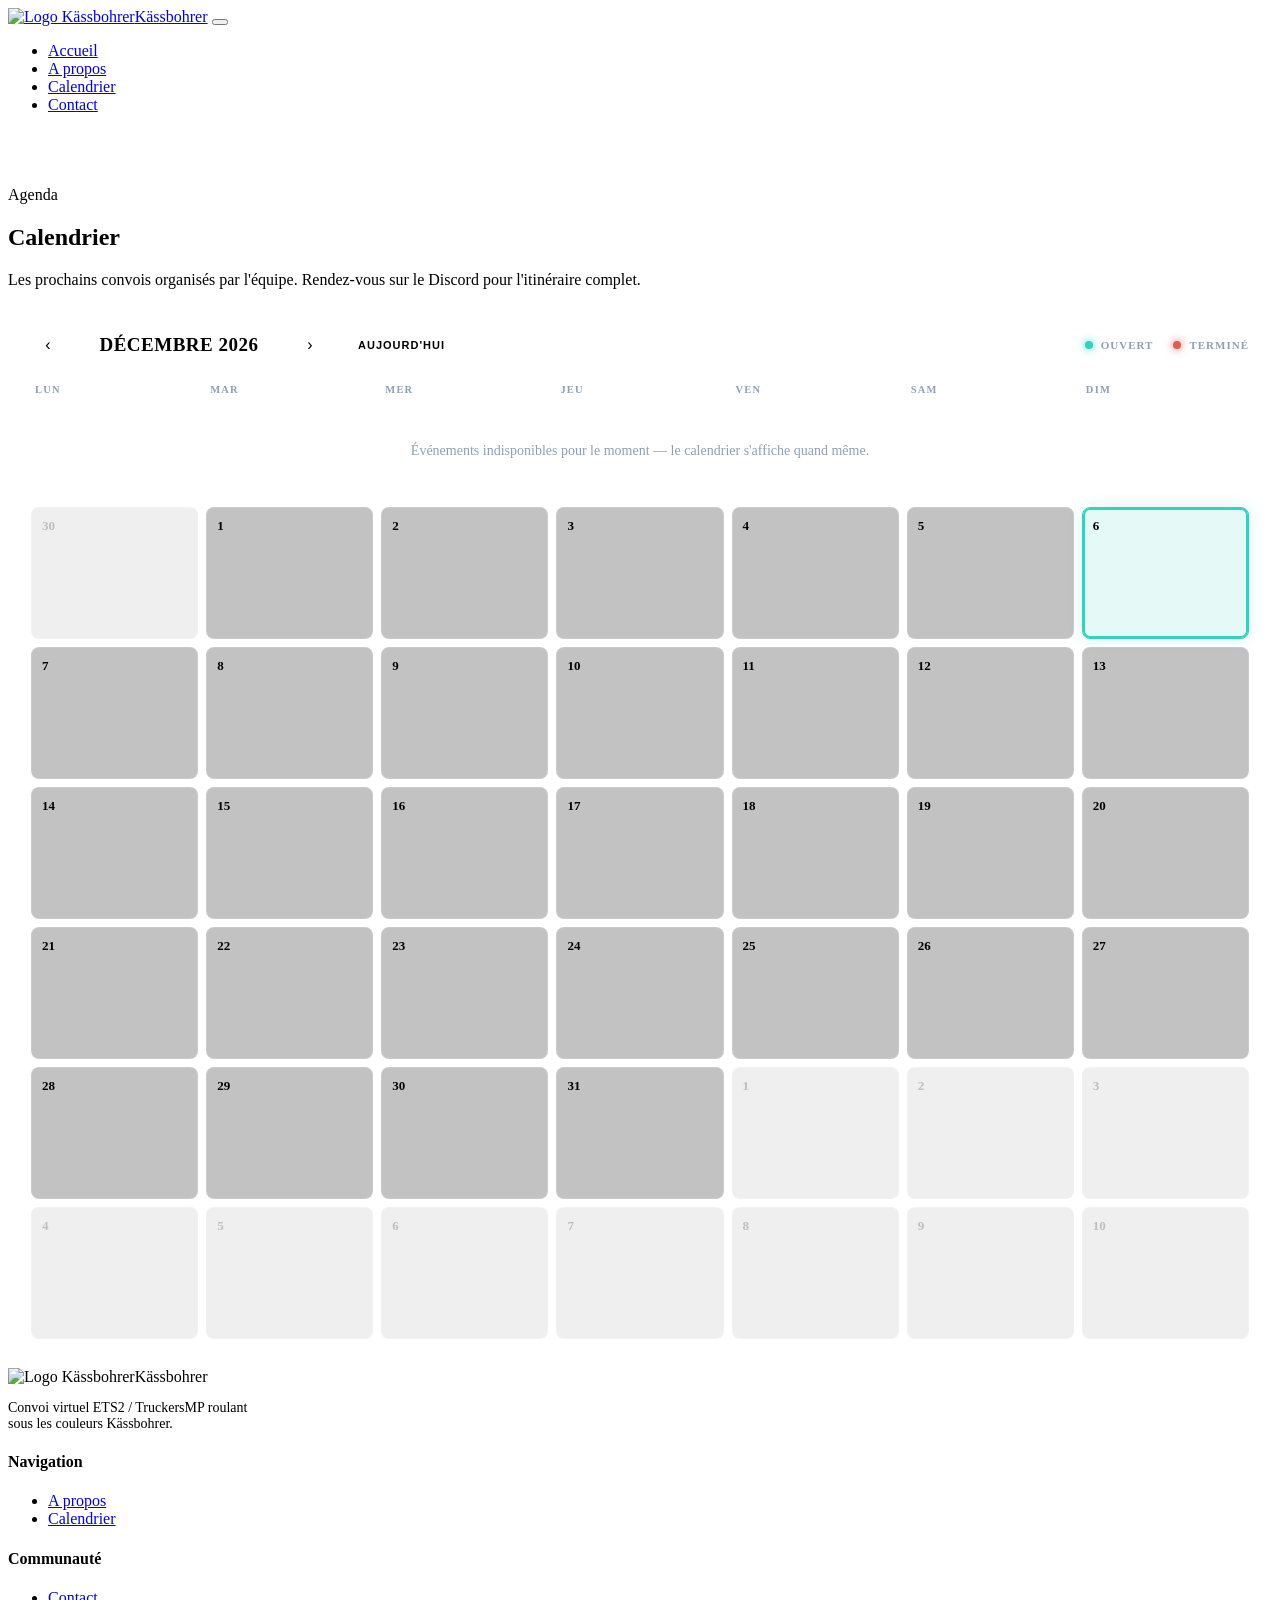
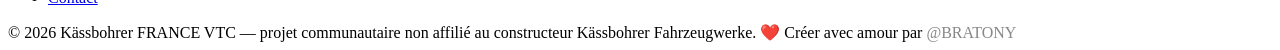
==== calendrier.html @ d0de385a "Add files via upload" ====
<!DOCTYPE html>
<html lang="fr">
<head>
<meta charset="UTF-8">
<meta name="viewport" content="width=device-width, initial-scale=1.0">
<title>Calendrier Kässbohrer VTC</title>
<link rel="icon" type="image/png" href="assets/logo.png">
<link rel="stylesheet" href="assets/style.css">
<style>
  .cal-wrap { background:rgba(255,255,255,.02); border:1px solid rgba(255,255,255,.08); border-radius:12px; padding:22px 22px 28px; }
  .cal-toolbar { display:flex; align-items:center; justify-content:space-between; flex-wrap:wrap; gap:16px; margin-bottom:22px; }
  .cal-legend { display:flex; gap:20px; flex-wrap:wrap; }
  .cal-legend-item { display:inline-flex; align-items:center; gap:8px; font-size:11px; letter-spacing:1px; text-transform:uppercase; color:var(--muted,#8ea0b7); font-weight:600; }
  .cal-legend-dot { width:8px; height:8px; border-radius:50%; flex-shrink:0; }
  .cal-legend-dot.open { background:#2dd4bf; box-shadow:0 0 8px #2dd4bf; }
  .cal-legend-dot.closed { background:#e05c4d; box-shadow:0 0 8px #e05c4d; }
  .cal-nav { display:flex; align-items:center; gap:14px; }
  .cal-nav-btn { width:34px; height:34px; border-radius:50%; border:1px solid rgba(255,255,255,.12); background:rgba(255,255,255,.03); color:inherit; display:flex; align-items:center; justify-content:center; cursor:pointer; font-size:16px; transition:background .2s ease, border-color .2s ease; }
  .cal-nav-btn:hover { background:rgba(255,255,255,.08); }
  .cal-title { font-size:19px; font-weight:700; letter-spacing:.5px; text-transform:uppercase; min-width:200px; text-align:center; }
  .cal-today-btn { font-size:11px; letter-spacing:1px; text-transform:uppercase; font-weight:700; background:rgba(255,255,255,.05); border:1px solid rgba(255,255,255,.14); border-radius:20px; padding:8px 16px; cursor:pointer; color:inherit; transition:background .2s ease; }
  .cal-today-btn:hover { background:rgba(255,255,255,.1); }
  .cal-daynames { display:grid; grid-template-columns:repeat(7,1fr); gap:8px; margin-bottom:8px; }
  .cal-dayname { font-size:10.5px; letter-spacing:1.2px; text-transform:uppercase; color:var(--muted,#8ea0b7); padding-left:4px; font-weight:700; }
  .cal-grid { display:grid; grid-template-columns:repeat(7,1fr); gap:8px; }
  
  .cal-cell { min-height:110px; border-radius:8px; padding:10px; background:rgba(63, 63, 63, 0.315); border:1px solid rgba(255,255,255,.12); display:flex; flex-direction:column; gap:6px; transition: all .2s ease; cursor: pointer; }
  .cal-cell:hover { background: rgba(155, 82, 82, 0.808); border-color: #d42d2d; box-shadow: 0 0 12px rgba(212, 45, 45, 0.3); transform: scale(1.02); }
  .cal-cell.other-month { opacity:.25; }
  .cal-cell.today { border-color:#2dd4bf; background: rgba(45,212,191,.12); box-shadow: 0 0 0 2px #2dd4bf inset, 0 0 15px rgba(45,212,191,.2); font-weight: 700; }
  .cal-cell.has-open { background:rgba(45,212,191,.08); border-color:rgba(45,212,191,.4); }
  .cal-cell.has-closed { background:rgba(224,92,77,.06); border-color:rgba(224,92,77,.3); }
  .cal-daynum { font-size:13px; font-weight:700; }
  .cal-events { display:flex; flex-direction:column; gap:5px; }
  .cal-event-pill { display:block; font-size:10.5px; line-height:1.3; padding:5px 8px; border-radius:5px; background:rgba(255,255,255,.06); font-weight:600; color:inherit; overflow:hidden; text-overflow:ellipsis; white-space:nowrap; border-left:3px solid var(--muted,#8ea0b7); }
  a.cal-event-pill:hover { transform:translateX(2px); }
  .cal-event-pill.open { border-left-color:#2dd4bf; background:rgba(45,212,191,.15); }
  .cal-event-pill.closed { border-left-color:#e05c4d; opacity:.7; }
  .cal-loading, .cal-error { text-align:center; padding:40px 20px; color:var(--muted,#8ea0b7); font-size:14px; }
  @media (max-width:760px) { .cal-wrap { padding:16px 12px 20px; } .cal-cell { min-height:74px; padding:6px; } .cal-dayname { font-size:9px; } .cal-event-pill { font-size:9px; padding:4px 6px; } .cal-title { font-size:16px; min-width:0; } }
</style>
</head>
<body>
  <header>
    <div class="wrap nav-row">
      <a class="brand" href="index.html"><img src="assets/logo.png" alt="Logo Kässbohrer" class="brand-logo">Kässbohrer</a>
      <button class="burger" aria-label="Menu">
        <span></span><span></span><span></span>
      </button>
      <nav>
        <ul>
        <li><a href="index.html">Accueil</a></li>
        <li><a href="apropos.html">A propos</a></li>
        <li><a href="calendrier.html" class="active">Calendrier</a></li>
        <li><a href="contact.html">Contact</a></li>
        </ul>
      </nav>
    </div>
  </header>
  <div class="hazard"></div>

  <section style="padding-top:56px;">
    <div class="wrap">
      <div class="section-head">
        <div class="eyebrow">Agenda</div>
        <h2>Calendrier</h2>
        <p class="lead">Les prochains convois organisés par l'équipe. Rendez-vous sur le Discord pour l'itinéraire complet.</p>
      </div>

      <div class="cal-wrap">
        <div class="cal-toolbar">
          <div class="cal-nav">
            <button class="cal-nav-btn" id="cal-prev" aria-label="Mois précédent">‹</button>
            <span class="cal-title" id="cal-title">—</span>
            <button class="cal-nav-btn" id="cal-next" aria-label="Mois suivant">›</button>
            <button class="cal-today-btn" id="cal-today">Aujourd'hui</button>
          </div>
          <div class="cal-legend">
            <span class="cal-legend-item"><span class="cal-legend-dot open"></span>Ouvert</span>
            <span class="cal-legend-item"><span class="cal-legend-dot closed"></span>Terminé</span>
          </div>
        </div>

        <div class="cal-daynames">
          <span class="cal-dayname">Lun</span>
          <span class="cal-dayname">Mar</span>
          <span class="cal-dayname">Mer</span>
          <span class="cal-dayname">Jeu</span>
          <span class="cal-dayname">Ven</span>
          <span class="cal-dayname">Sam</span>
          <span class="cal-dayname">Dim</span>
        </div>

        <div class="cal-grid" id="cal-grid">
          <div class="cal-loading">Chargement du calendrier…</div>
        </div>
      </div>
    </div>
  </section>

  <footer>
    <div class="wrap">
      <div>
        <div class="brand" style="margin-bottom:12px;"><img src="assets/logo.png" alt="Logo Kässbohrer" class="brand-logo" style="height:24px;">Kässbohrer</div>
        <p style="max-width:260px;font-size:14px;">Convoi virtuel ETS2 / TruckersMP roulant sous les couleurs Kässbohrer.</p>
      </div>
      <div class="cols">
        <div>
          <h4>Navigation</h4>
          <ul>
            <li><a href="apropos.html">A propos</a></li>
            <li><a href="calendrier.html">Calendrier</a></li>
          </ul>
        </div>
        <div>
          <h4>Communauté</h4>
          <ul>
            <li><a href="contact.html">Contact</a></li>
          </ul>
        </div>
      </div>
    </div>
    <div class="copy">© 2026 Kässbohrer FRANCE VTC — projet communautaire non affilié au constructeur Kässbohrer Fahrzeugwerke. ❤️ Créer avec amour par <a href="https://discord.com/users/1252736157285093397" target="_blank" style="color:#888;text-decoration:none;transition:color 0.2s;" onmouseover="this.style.color='#e2b435'" onmouseout="this.style.color='#888'">@BRATONY</a></div>
  </footer>
  <script src="assets/nav.js"></script>

  <script>
  (function(){
    const EVENTS_API_URL = "https://caviar-gatherer-matriarch.ngrok-free.dev/api/events";
    const grid = document.getElementById('cal-grid');
    const titleEl = document.getElementById('cal-title');
    const btnPrev = document.getElementById('cal-prev');
    const btnNext = document.getElementById('cal-next');
    const btnToday = document.getElementById('cal-today');
    if(!grid) return;
    const MOIS = ['Janvier','Février','Mars','Avril','Mai','Juin','Juillet','Août','Septembre','Octobre','Novembre','Décembre'];
    const aujourdhui = new Date();
    aujourdhui.setHours(0,0,0,0);
    let vueAnnee = aujourdhui.getFullYear();
    let vueMois = aujourdhui.getMonth();
    let eventsParJour = {};
    let evenementsCharges = false;

    function escapeHtml(str){ return String(str).replace(/[&<>"']/g, c => ({'&':'&amp;', '<':'&lt;', '>':'&gt;', '"':'&quot;', "'":'&#39;'}[c])); }
    function cleJour(d){ return d.getFullYear() + '-' + d.getMonth() + '-' + d.getDate(); }

    function indexerEvenements(events){
      eventsParJour = {};
      events.forEach(function(ev){
        const d = new Date(ev.date);
        if(isNaN(d)) return;
        const cle = cleJour(d);
        if(!eventsParJour[cle]) eventsParJour[cle] = [];
        eventsParJour[cle].push(ev);
      });
    }

    async function chargerEvenements(){
      try{
        const url = EVENTS_API_URL + (EVENTS_API_URL.includes('?') ? '&' : '?') + 'ngrok-skip-browser-warning=true';
        const res = await fetch(url, { cache: 'no-store', headers: { 'ngrok-skip-browser-warning': 'true' } });
        if(!res.ok) throw new Error('HTTP ' + res.status);
        const events = await res.json();
        indexerEvenements(Array.isArray(events) ? events : []);
        evenementsCharges = true;
      }catch(err){
        console.warn('[calendrier] Échec chargement /api/events', err);
        evenementsCharges = false;
      }
      rendreCalendrier();
    }

    function rendreCalendrier(){
      titleEl.textContent = MOIS[vueMois] + ' ' + vueAnnee;
      const premierDuMois = new Date(vueAnnee, vueMois, 1);
      const decalage = (premierDuMois.getDay() + 6) % 7;
      const debutGrille = new Date(vueAnnee, vueMois, 1 - decalage);
      let html = '';
      for(let i = 0; i < 42; i++){
        const jourDate = new Date(debutGrille.getFullYear(), debutGrille.getMonth(), debutGrille.getDate() + i);
        const estMoisCourant = jourDate.getMonth() === vueMois;
        const estAujourdhui = jourDate.getTime() === aujourdhui.getTime();
        const evenementsJour = eventsParJour[cleJour(jourDate)] || [];
        let classesCell = 'cal-cell';
        if(!estMoisCourant) classesCell += ' other-month';
        if(estAujourdhui) classesCell += ' today';
        if(evenementsJour.some(ev => new Date(ev.date) >= aujourdhui)) classesCell += ' has-open';
        else if(evenementsJour.length) classesCell += ' has-closed';
        let pillsHtml = '';
        if(evenementsJour.length){
          pillsHtml = '<div class="cal-events">' + evenementsJour.map(function(ev){
            const ouvert = new Date(ev.date) >= aujourdhui;
            const classe = 'cal-event-pill ' + (ouvert ? 'open' : 'closed');
            const titre = escapeHtml(ev.titre || 'Événement');
            if(ev.lien) return '<a class="' + classe + '" href="' + escapeHtml(ev.lien) + '" target="_blank" rel="noopener" title="' + titre + '">' + titre + '</a>';
            return '<span class="' + classe + '" title="' + titre + '">' + titre + '</span>';
          }).join('') + '</div>';
        }
        html += '<div class="' + classesCell + '">' + '<span class="cal-daynum">' + jourDate.getDate() + '</span>' + pillsHtml + '</div>';
      }
      if(!evenementsCharges) grid.innerHTML = '<div class="cal-error" style="grid-column:1/-1;">Événements indisponibles pour le moment — le calendrier s\'affiche quand même.</div>' + html;
      else grid.innerHTML = html;
    }

    btnPrev.addEventListener('click', function(){ vueMois--; if(vueMois < 0){ vueMois = 11; vueAnnee--; } rendreCalendrier(); });
    btnNext.addEventListener('click', function(){ vueMois++; if(vueMois > 11){ vueMois = 0; vueAnnee++; } rendreCalendrier(); });
    btnToday.addEventListener('click', function(){ vueAnnee = aujourdhui.getFullYear(); vueMois = aujourdhui.getMonth(); rendreCalendrier(); });
    chargerEvenements();
  })();
  </script>
</body>
</html>
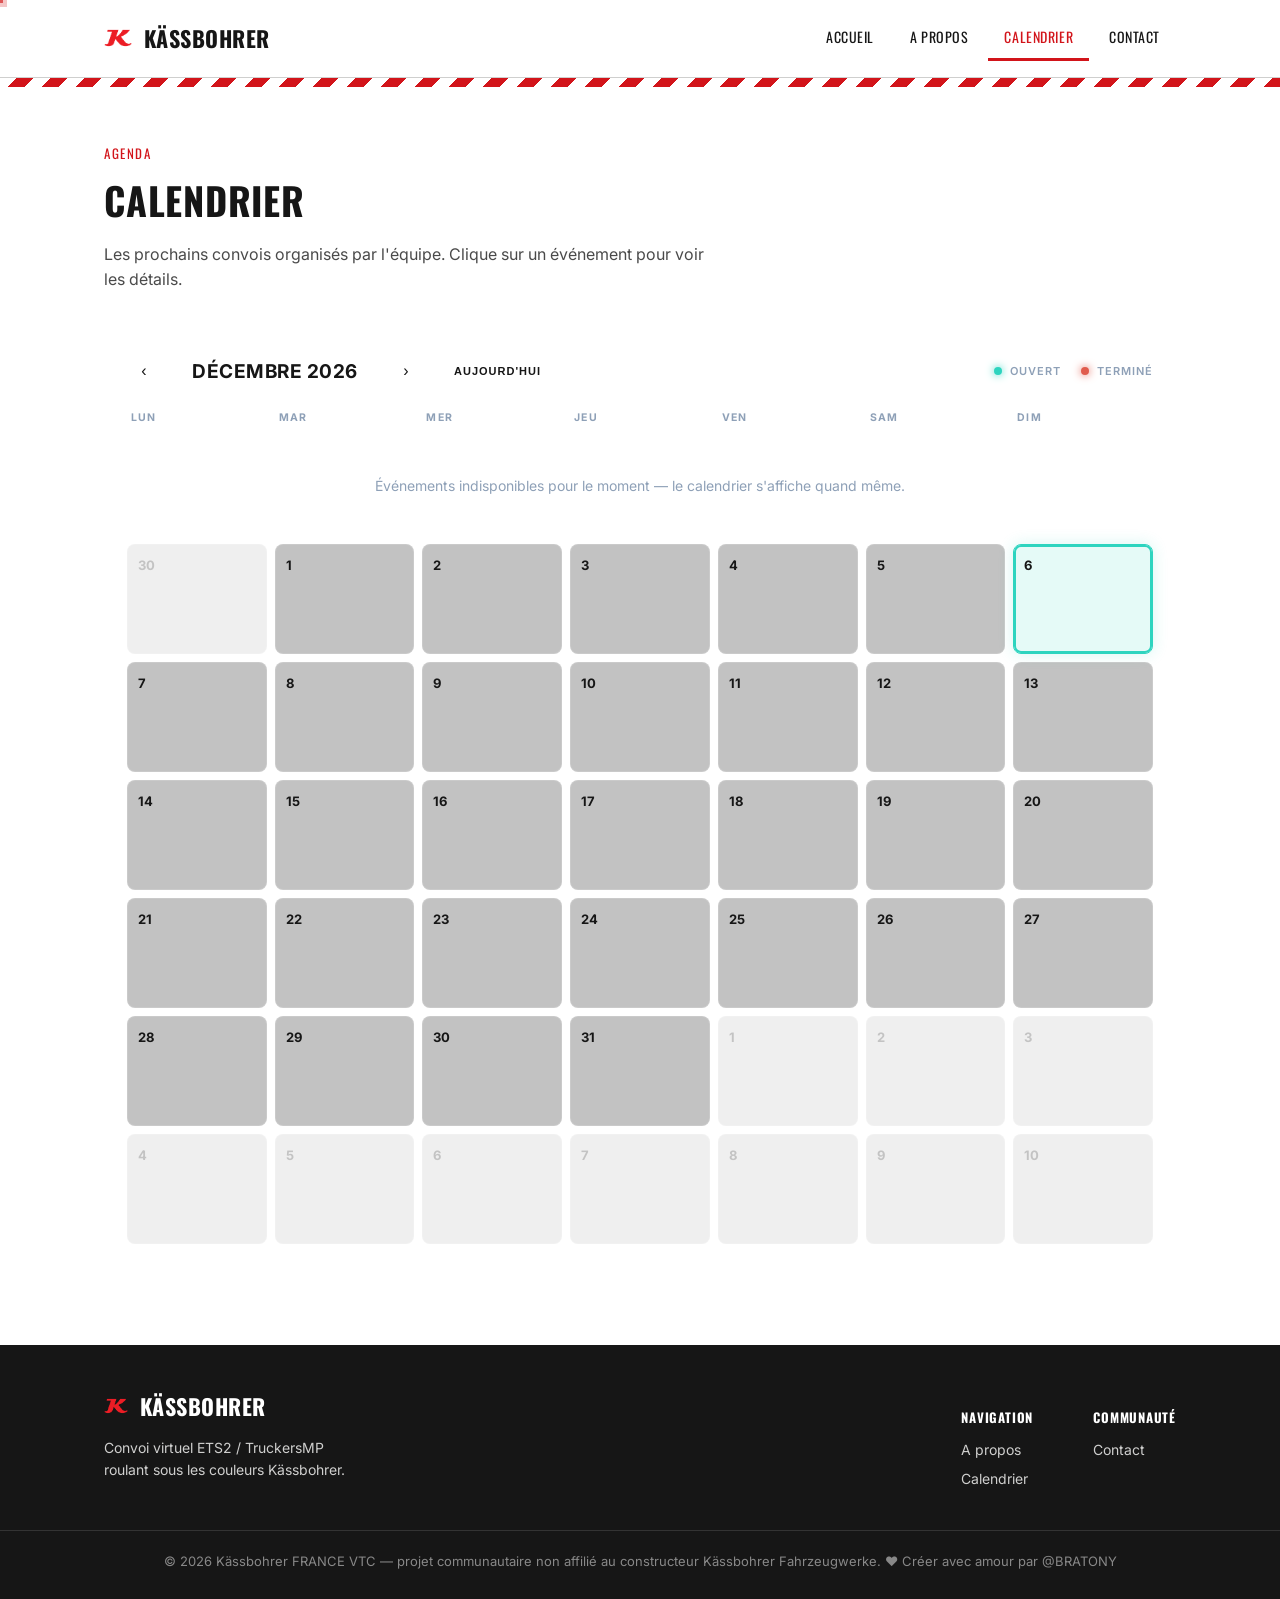
==== commit f15876fa: "Modify event description and enhance modal styles Updated event description and improved modal style" ====
--- a/calendrier.html
+++ b/calendrier.html
@@ -23,8 +23,8 @@
   .cal-daynames { display:grid; grid-template-columns:repeat(7,1fr); gap:8px; margin-bottom:8px; }
   .cal-dayname { font-size:10.5px; letter-spacing:1.2px; text-transform:uppercase; color:var(--muted,#8ea0b7); padding-left:4px; font-weight:700; }
   .cal-grid { display:grid; grid-template-columns:repeat(7,1fr); gap:8px; }
-  
-  .cal-cell { min-height:110px; border-radius:8px; padding:10px; background:rgba(63, 63, 63, 0.315); border:1px solid rgba(255,255,255,.12); display:flex; flex-direction:column; gap:6px; transition: all .2s ease; cursor: pointer; }
+
+  .cal-cell { min-height:110px; border-radius:8px; padding:10px; background:rgba(63, 63, 63, 0.315); border:1px solid rgba(255,255,255,.12); display:flex; flex-direction:column; gap:6px; transition: all .2s ease; }
   .cal-cell:hover { background: rgba(155, 82, 82, 0.808); border-color: #d42d2d; box-shadow: 0 0 12px rgba(212, 45, 45, 0.3); transform: scale(1.02); }
   .cal-cell.other-month { opacity:.25; }
   .cal-cell.today { border-color:#2dd4bf; background: rgba(45,212,191,.12); box-shadow: 0 0 0 2px #2dd4bf inset, 0 0 15px rgba(45,212,191,.2); font-weight: 700; }
@@ -32,12 +32,31 @@
   .cal-cell.has-closed { background:rgba(224,92,77,.06); border-color:rgba(224,92,77,.3); }
   .cal-daynum { font-size:13px; font-weight:700; }
   .cal-events { display:flex; flex-direction:column; gap:5px; }
-  .cal-event-pill { display:block; font-size:10.5px; line-height:1.3; padding:5px 8px; border-radius:5px; background:rgba(255,255,255,.06); font-weight:600; color:inherit; overflow:hidden; text-overflow:ellipsis; white-space:nowrap; border-left:3px solid var(--muted,#8ea0b7); }
-  a.cal-event-pill:hover { transform:translateX(2px); }
+  .cal-event-pill { display:block; cursor:pointer; font-size:10.5px; line-height:1.3; padding:5px 8px; border-radius:5px; background:rgba(255,255,255,.06); font-weight:600; color:inherit; overflow:hidden; text-overflow:ellipsis; white-space:nowrap; border-left:3px solid var(--muted,#8ea0b7); transition:transform .15s ease; }
+  .cal-event-pill:hover { transform:translateX(2px); background:rgba(255,255,255,.12); }
   .cal-event-pill.open { border-left-color:#2dd4bf; background:rgba(45,212,191,.15); }
   .cal-event-pill.closed { border-left-color:#e05c4d; opacity:.7; }
   .cal-loading, .cal-error { text-align:center; padding:40px 20px; color:var(--muted,#8ea0b7); font-size:14px; }
   @media (max-width:760px) { .cal-wrap { padding:16px 12px 20px; } .cal-cell { min-height:74px; padding:6px; } .cal-dayname { font-size:9px; } .cal-event-pill { font-size:9px; padding:4px 6px; } .cal-title { font-size:16px; min-width:0; } }
+
+  /* Modal détails */
+  .modal-overlay { position:fixed; inset:0; background:rgba(5,6,8,.88); backdrop-filter:blur(14px); -webkit-backdrop-filter:blur(14px); z-index:1000; display:flex; align-items:center; justify-content:center; padding:20px; }
+  .modal-content { background:#0f1115; border:1px solid rgba(255,255,255,.1); border-radius:14px; max-width:520px; width:100%; padding:28px; box-shadow:0 24px 60px rgba(0,0,0,.6); max-height:90vh; overflow-y:auto; }
+  .modal-close { float:right; background:none; border:none; color:#8ea0b7; font-size:22px; cursor:pointer; padding:4px 8px; border-radius:6px; }
+  .modal-close:hover { background:rgba(255,255,255,.06); }
+  .modal-image { width:100%; border-radius:10px; margin-bottom:16px; max-height:200px; object-fit:cover; }
+  .modal-title { font-weight:800; font-size:22px; color:#fff; margin:0 0 10px; clear:both; }
+  .modal-tags { display:flex; gap:8px; flex-wrap:wrap; margin-bottom:14px; }
+  .modal-tag, .modal-tag-date { padding:4px 12px; border-radius:20px; font-size:12px; font-weight:600; }
+  .modal-tag { background:rgba(226,180,53,.15); color:#e2b435; }
+  .modal-tag-date { background:rgba(255,255,255,.06); color:#c9d3e0; }
+  .modal-lieu { color:#8ea0b7; margin:0 0 12px; font-size:14px; }
+  .modal-description { color:#c9d3e0; font-size:14px; line-height:1.6; background:rgba(255,255,255,.03); padding:12px 16px; border-radius:10px; border-left:3px solid #e2b435; margin-bottom:14px; white-space:pre-wrap; }
+  .modal-description.regle { border-left-color:#e05c4d; }
+  .modal-buttons { display:flex; flex-wrap:wrap; gap:10px; margin-top:8px; }
+  .modal-btn { display:inline-block; padding:10px 22px; border-radius:999px; font-weight:700; font-size:14px; background:#e2b435; color:#111; text-decoration:none; transition:opacity .2s ease; }
+  .modal-btn:hover { opacity:.85; }
+  .modal-btn-discord { background:#5865F2; color:#fff; }
 </style>
 </head>
 <body>
@@ -64,7 +83,7 @@
       <div class="section-head">
         <div class="eyebrow">Agenda</div>
         <h2>Calendrier</h2>
-        <p class="lead">Les prochains convois organisés par l'équipe. Rendez-vous sur le Discord pour l'itinéraire complet.</p>
+        <p class="lead">Les prochains convois organisés par l'équipe. Clique sur un événement pour voir les détails.</p>
       </div>
 
       <div class="cal-wrap">
@@ -126,87 +145,115 @@
 
   <script>
   (function(){
-    const EVENTS_API_URL = "https://caviar-gatherer-matriarch.ngrok-free.dev/api/events";
-    const grid = document.getElementById('cal-grid');
-    const titleEl = document.getElementById('cal-title');
-    const btnPrev = document.getElementById('cal-prev');
-    const btnNext = document.getElementById('cal-next');
-    const btnToday = document.getElementById('cal-today');
+    // ⚠️ À modifier : lien RAW de ton events.json sur GitHub
+    var EVENTS_URL = "https://raw.githubusercontent.com/nosix-dev/Kassbohrer/main/events.json?t=" + Date.now();
+    // ⚠️ À modifier : ton lien d'invitation Discord
+    var DISCORD_URL = "https://discord.gg/XXXXXXX";
+
+    var MOIS = ['Janvier','Février','Mars','Avril','Mai','Juin','Juillet','Août','Septembre','Octobre','Novembre','Décembre'];
+    var grid = document.getElementById('cal-grid');
+    var titleEl = document.getElementById('cal-title');
     if(!grid) return;
-    const MOIS = ['Janvier','Février','Mars','Avril','Mai','Juin','Juillet','Août','Septembre','Octobre','Novembre','Décembre'];
-    const aujourdhui = new Date();
-    aujourdhui.setHours(0,0,0,0);
-    let vueAnnee = aujourdhui.getFullYear();
-    let vueMois = aujourdhui.getMonth();
-    let eventsParJour = {};
-    let evenementsCharges = false;
-
-    function escapeHtml(str){ return String(str).replace(/[&<>"']/g, c => ({'&':'&amp;', '<':'&lt;', '>':'&gt;', '"':'&quot;', "'":'&#39;'}[c])); }
-    function cleJour(d){ return d.getFullYear() + '-' + d.getMonth() + '-' + d.getDate(); }
-
-    function indexerEvenements(events){
-      eventsParJour = {};
+
+    var aujourdhui = new Date(); aujourdhui.setHours(0,0,0,0);
+    var vueAnnee = aujourdhui.getFullYear();
+    var vueMois = aujourdhui.getMonth();
+    var parJour = {}, liste = [];
+    var charge = false;
+
+    function esc(s){ return String(s).replace(/[&<>"']/g, function(c){ return {'&':'&amp;','<':'&lt;','>':'&gt;','"':'&quot;',"'":'&#39;'}[c]; }); }
+    function cle(d){ return d.getFullYear() + '-' + d.getMonth() + '-' + d.getDate(); }
+    function texte(v){ return Array.isArray(v) ? v.map(function(l){ return '• ' + l; }).join('\n') : (v || ''); }
+
+    // "2026-10-25" parsé en date locale (évite le décalage de fuseau)
+    function parseDate(s){
+      if(typeof s === 'string'){
+        var m = s.match(/^(\d{4})-(\d{2})-(\d{2})$/);
+        if(m) return new Date(+m[1], +m[2] - 1, +m[3]);
+      }
+      return new Date(s);
+    }
+    function estOuvert(ev){ return parseDate(ev.date) >= aujourdhui; }
+
+    function indexer(events){
+      parJour = {}; liste = [];
       events.forEach(function(ev){
-        const d = new Date(ev.date);
+        var d = parseDate(ev.date);
         if(isNaN(d)) return;
-        const cle = cleJour(d);
-        if(!eventsParJour[cle]) eventsParJour[cle] = [];
-        eventsParJour[cle].push(ev);
+        ev._i = liste.length;
+        liste.push(ev);
+        var k = cle(d);
+        (parJour[k] = parJour[k] || []).push(ev);
       });
     }
 
-    async function chargerEvenements(){
-      try{
-        const url = EVENTS_API_URL + (EVENTS_API_URL.includes('?') ? '&' : '?') + 'ngrok-skip-browser-warning=true';
-        const res = await fetch(url, { cache: 'no-store', headers: { 'ngrok-skip-browser-warning': 'true' } });
-        if(!res.ok) throw new Error('HTTP ' + res.status);
-        const events = await res.json();
-        indexerEvenements(Array.isArray(events) ? events : []);
-        evenementsCharges = true;
-      }catch(err){
-        console.warn('[calendrier] Échec chargement /api/events', err);
-        evenementsCharges = false;
+    window.handleEventClick = function(i){
+      var ev = liste[i];
+      if(!ev) return;
+      var desc = texte(ev.description), regle = texte(ev['règlement']);
+      var d = parseDate(ev.date);
+      var dateFr = isNaN(d) ? '' : d.toLocaleDateString('fr-FR', { weekday:'long', day:'numeric', month:'long', year:'numeric' });
+      var overlay = document.createElement('div');
+      overlay.className = 'modal-overlay';
+      overlay.innerHTML =
+        '<div class="modal-content">'
+        + '<button class="modal-close" aria-label="Fermer">✕</button>'
+        + (ev.image ? '<img src="' + esc(ev.image) + '" class="modal-image" alt="">' : '')
+        + '<h2 class="modal-title">' + esc(ev.titre || 'Événement') + '</h2>'
+        + '<div class="modal-tags">'
+        + (ev.categorie ? '<span class="modal-tag">' + esc(ev.categorie) + '</span>' : '')
+        + (dateFr ? '<span class="modal-tag-date">📅 ' + esc(dateFr) + '</span>' : '')
+        + (ev.heure ? '<span class="modal-tag-date">🕒 ' + esc(ev.heure) + '</span>' : '')
+        + '</div>'
+        + (ev.lieu ? '<p class="modal-lieu">📍 ' + esc(ev.lieu) + '</p>' : '')
+        + (desc ? '<div class="modal-description">' + esc(desc) + '</div>' : '')
+        + (regle ? '<div class="modal-description regle"><strong>Règlement :</strong>\n' + esc(regle) + '</div>' : '')
+        + '<div class="modal-buttons">'
+        + (ev.lienHaulmp ? '<a href="' + esc(ev.lienHaulmp) + '" target="_blank" rel="noopener" class="modal-btn">🔗 HaulMP</a>' : '')
+        + (ev.lien ? '<a href="' + esc(ev.lien) + '" target="_blank" rel="noopener" class="modal-btn">🔗 TrucksBook</a>' : '')
+        + '<a href="' + DISCORD_URL + '" target="_blank" rel="noopener" class="modal-btn modal-btn-discord">💬 Discord</a>'
+        + '</div></div>';
+      document.body.appendChild(overlay);
+      function fermer(){ overlay.remove(); document.removeEventListener('keydown', onKey); }
+      function onKey(e){ if(e.key === 'Escape') fermer(); }
+      document.addEventListener('keydown', onKey);
+      overlay.addEventListener('click', function(e){
+        if(e.target === overlay || e.target.classList.contains('modal-close')) fermer();
+      });
+    };
+
+    function rendre(){
+      titleEl.textContent = MOIS[vueMois] + ' ' + vueAnnee;
+      var decalage = (new Date(vueAnnee, vueMois, 1).getDay() + 6) % 7;
+      var html = '';
+      for(var i = 0; i < 42; i++){
+        var jour = new Date(vueAnnee, vueMois, 1 - decalage + i);
+        var evs = parJour[cle(jour)] || [];
+        var c = 'cal-cell';
+        if(jour.getMonth() !== vueMois) c += ' other-month';
+        if(jour.getTime() === aujourdhui.getTime()) c += ' today';
+        if(evs.some(estOuvert)) c += ' has-open';
+        else if(evs.length) c += ' has-closed';
+        var pills = evs.length ? '<div class="cal-events">' + evs.map(function(ev){
+          var k = 'cal-event-pill ' + (estOuvert(ev) ? 'open' : 'closed');
+          return '<span class="' + k + '" title="Voir les détails" onclick="handleEventClick(' + ev._i + ')">' + esc(ev.titre || 'Événement') + '</span>';
+        }).join('') + '</div>' : '';
+        html += '<div class="' + c + '"><span class="cal-daynum">' + jour.getDate() + '</span>' + pills + '</div>';
       }
-      rendreCalendrier();
+      if(!charge) html = '<div class="cal-error" style="grid-column:1/-1;">Événements indisponibles pour le moment — le calendrier s\'affiche quand même.</div>' + html;
+      grid.innerHTML = html;
     }
 
-    function rendreCalendrier(){
-      titleEl.textContent = MOIS[vueMois] + ' ' + vueAnnee;
-      const premierDuMois = new Date(vueAnnee, vueMois, 1);
-      const decalage = (premierDuMois.getDay() + 6) % 7;
-      const debutGrille = new Date(vueAnnee, vueMois, 1 - decalage);
-      let html = '';
-      for(let i = 0; i < 42; i++){
-        const jourDate = new Date(debutGrille.getFullYear(), debutGrille.getMonth(), debutGrille.getDate() + i);
-        const estMoisCourant = jourDate.getMonth() === vueMois;
-        const estAujourdhui = jourDate.getTime() === aujourdhui.getTime();
-        const evenementsJour = eventsParJour[cleJour(jourDate)] || [];
-        let classesCell = 'cal-cell';
-        if(!estMoisCourant) classesCell += ' other-month';
-        if(estAujourdhui) classesCell += ' today';
-        if(evenementsJour.some(ev => new Date(ev.date) >= aujourdhui)) classesCell += ' has-open';
-        else if(evenementsJour.length) classesCell += ' has-closed';
-        let pillsHtml = '';
-        if(evenementsJour.length){
-          pillsHtml = '<div class="cal-events">' + evenementsJour.map(function(ev){
-            const ouvert = new Date(ev.date) >= aujourdhui;
-            const classe = 'cal-event-pill ' + (ouvert ? 'open' : 'closed');
-            const titre = escapeHtml(ev.titre || 'Événement');
-            if(ev.lien) return '<a class="' + classe + '" href="' + escapeHtml(ev.lien) + '" target="_blank" rel="noopener" title="' + titre + '">' + titre + '</a>';
-            return '<span class="' + classe + '" title="' + titre + '">' + titre + '</span>';
-          }).join('') + '</div>';
-        }
-        html += '<div class="' + classesCell + '">' + '<span class="cal-daynum">' + jourDate.getDate() + '</span>' + pillsHtml + '</div>';
-      }
-      if(!evenementsCharges) grid.innerHTML = '<div class="cal-error" style="grid-column:1/-1;">Événements indisponibles pour le moment — le calendrier s\'affiche quand même.</div>' + html;
-      else grid.innerHTML = html;
-    }
-
-    btnPrev.addEventListener('click', function(){ vueMois--; if(vueMois < 0){ vueMois = 11; vueAnnee--; } rendreCalendrier(); });
-    btnNext.addEventListener('click', function(){ vueMois++; if(vueMois > 11){ vueMois = 0; vueAnnee++; } rendreCalendrier(); });
-    btnToday.addEventListener('click', function(){ vueAnnee = aujourdhui.getFullYear(); vueMois = aujourdhui.getMonth(); rendreCalendrier(); });
-    chargerEvenements();
+    document.getElementById('cal-prev').addEventListener('click', function(){ if(--vueMois < 0){ vueMois = 11; vueAnnee--; } rendre(); });
+    document.getElementById('cal-next').addEventListener('click', function(){ if(++vueMois > 11){ vueMois = 0; vueAnnee++; } rendre(); });
+    document.getElementById('cal-today').addEventListener('click', function(){ vueAnnee = aujourdhui.getFullYear(); vueMois = aujourdhui.getMonth(); rendre(); });
+
+    fetch(EVENTS_URL, { cache: 'no-store' })
+      .then(function(r){ if(!r.ok) throw new Error('HTTP ' + r.status); return r.json(); })
+      .then(function(events){ indexer(Array.isArray(events) ? events : []); charge = true; })
+      .catch(function(err){ console.warn('[calendrier]', err.message); indexer([]); charge = false; })
+      .then(rendre);
   })();
   </script>
 </body>
-</html>+</html>
--- a/assets/style.css
+++ b/assets/style.css
@@ -0,0 +1,437 @@
+@import url('https://fonts.googleapis.com/css2?family=Oswald:wght@500;600;700&family=Inter:wght@400;500;600&display=swap');
+
+:root{
+  --red: #D2141A;
+  --red-dark: #9E0F14;
+  --black: #161616;
+  --white: #FFFFFF;
+  --gray-light: #F4F4F3;
+  --gray-mid: #CFCFCE;
+  --gray-text: #4A4A4A;
+  --stripe-size: 26px;
+}
+
+*{ box-sizing: border-box; }
+html{ scroll-behavior: smooth; }
+body{
+  margin: 0;
+  background: var(--white);
+  color: var(--black);
+  font-family: 'Inter', sans-serif;
+  font-size: 16px;
+  line-height: 1.55;
+}
+h1,h2,h3,.brand,.plate{
+  font-family: 'Oswald', sans-serif;
+  text-transform: uppercase;
+  letter-spacing: 0.02em;
+  margin: 0;
+}
+a{ color: inherit; text-decoration: none; }
+img{ max-width: 100%; display: block; }
+.wrap{ max-width: 1120px; margin: 0 auto; padding: 0 24px; }
+
+.hazard{
+  height: 10px;
+  background: repeating-linear-gradient(
+    -45deg,
+    var(--red) 0, var(--red) 12px,
+    var(--white) 12px, var(--white) 24px
+  );
+}
+
+/* ===== HEADER ===== */
+header{ background: var(--white); position: sticky; top: 0; z-index: 50; box-shadow: 0 1px 0 var(--gray-mid); }
+.nav-row{ display: flex; align-items: center; justify-content: space-between; padding: 16px 24px; }
+.brand{ font-size: 22px; font-weight: 700; display: flex; align-items: center; gap: 12px; }
+.brand-logo{ height: 28px; width: auto; display: block; }
+nav ul{ list-style: none; display: flex; gap: 4px; margin: 0; padding: 0; }
+nav a{
+  display: inline-block;
+  padding: 10px 16px;
+  font-family: 'Oswald', sans-serif;
+  font-size: 14px;
+  letter-spacing: 0.04em;
+  text-transform: uppercase;
+  color: var(--black);
+  border-bottom: 3px solid transparent;
+  transition: border-color .15s ease, color .15s ease;
+}
+nav a:hover{ color: var(--red); }
+nav a.active{ color: var(--red); border-bottom-color: var(--red); }
+.burger{ display: none; background: none; border: none; cursor: pointer; padding: 8px; }
+.burger span{ display: block; width: 24px; height: 2px; background: var(--black); margin: 5px 0; }
+
+@media (max-width: 860px){
+  nav{ position: absolute; top: 100%; left: 0; right: 0; background: var(--white); border-bottom: 1px solid var(--gray-mid); display: none; }
+  nav.open{ display: block; }
+  nav ul{ flex-direction: column; padding: 8px 24px 16px; }
+  nav a{ border-bottom: none; border-left: 3px solid transparent; padding: 12px 8px; }
+  nav a.active, nav a:hover{ border-left-color: var(--red); }
+  .burger{ display: block; }
+}
+
+/* ===== HERO ===== */
+.hero{ background: var(--black); color: var(--white); padding: 100px 0 76px; }
+.plate{
+  display: inline-block;
+  font-size: 13px;
+  font-weight: 600;
+  color: var(--black);
+  background: var(--white);
+  border: 2px solid var(--black);
+  padding: 4px 10px;
+  margin-bottom: 22px;
+}
+.hero h1{ font-size: clamp(38px, 6vw, 68px); font-weight: 700; line-height: 1.02; }
+.hero h1 span{ color: var(--red); }
+.hero p{ max-width: 560px; color: var(--gray-mid); font-size: 18px; margin-top: 18px; }
+.btn-row{ display: flex; gap: 14px; margin-top: 34px; flex-wrap: wrap; }
+.btn{
+  font-family: 'Oswald', sans-serif;
+  text-transform: uppercase;
+  letter-spacing: 0.04em;
+  font-size: 14px;
+  padding: 14px 26px;
+  border: 2px solid var(--red);
+  transition: background .15s ease, color .15s ease;
+}
+.btn-solid{ background: var(--red); color: var(--white); }
+.btn-solid:hover{ background: var(--red-dark); border-color: var(--red-dark); }
+.btn-outline{ background: transparent; color: var(--white); border-color: var(--white); }
+.btn-outline:hover{ background: var(--white); color: var(--black); }
+
+/* ===== SECTIONS ===== */
+section{ padding: 72px 0; }
+.section-head{ margin-bottom: 40px; }
+.eyebrow{ color: var(--red); font-family: 'Oswald', sans-serif; font-size: 13px; letter-spacing: 0.12em; text-transform: uppercase; }
+h2{ font-size: clamp(26px, 3.4vw, 38px); margin-top: 8px; }
+.lead{ color: var(--gray-text); max-width: 620px; margin-top: 12px; }
+
+.grid{ display: grid; gap: 24px; }
+.grid-3{ grid-template-columns: repeat(3, 1fr); }
+.grid-4{ grid-template-columns: repeat(4, 1fr); }
+@media (max-width: 860px){ .grid-3, .grid-4{ grid-template-columns: repeat(2, 1fr); } }
+@media (max-width: 560px){ .grid-3, .grid-4{ grid-template-columns: 1fr; } }
+
+.card{ border: 1px solid var(--gray-mid); padding: 26px; }
+.card .num{ font-family: 'Oswald', sans-serif; color: var(--red); font-size: 34px; font-weight: 700; }
+.card h3{ font-size: 18px; margin-top: 10px; }
+.card p{ color: var(--gray-text); font-size: 15px; margin-top: 8px; }
+
+.stat-strip{ background: var(--gray-light); padding: 48px 0; }
+.stat-strip .grid-4{ text-align: center; }
+.stat-strip .num{ font-size: 40px; color: var(--black); }
+.stat-strip .label{ font-size: 13px; text-transform: uppercase; letter-spacing: 0.06em; color: var(--gray-text); margin-top: 4px; }
+
+/* ===== FOOTER ===== */
+footer{ background: var(--black); color: var(--gray-mid); padding: 44px 0 28px; }
+footer .wrap{ display: flex; justify-content: space-between; flex-wrap: wrap; gap: 20px; }
+footer .brand{ color: var(--white); }
+footer .cols{ display: flex; gap: 60px; flex-wrap: wrap; }
+footer h4{ font-family: 'Oswald', sans-serif; color: var(--white); font-size: 13px; letter-spacing: 0.06em; text-transform: uppercase; margin-bottom: 12px; }
+footer ul{ list-style: none; padding: 0; margin: 0; }
+footer li{ margin-bottom: 8px; font-size: 14px; }
+footer li a:hover{ color: var(--white); }
+.copy{ border-top: 1px solid #333; margin-top: 32px; padding-top: 20px; font-size: 13px; color: #888; text-align: center; }
+
+/* ===== LOADER ===== */
+#loading-screen {
+  position: fixed;
+  top: 0; left: 0; width: 100%; height: 100%;
+  background: #0d0d0d;
+  display: flex;
+  flex-direction: column;
+  align-items: center;
+  justify-content: center;
+  z-index: 9999;
+  transition: opacity .8s ease;
+}
+#loading-screen.hidden {
+  opacity: 0;
+  pointer-events: none;
+}
+.loading-logo {
+  width: 80px;
+  height: auto;
+  margin-bottom: 20px;
+  animation: pulseLogo 1.2s ease-in-out infinite;
+}
+@keyframes pulseLogo {
+  0% { transform: scale(1); opacity: .7; }
+  50% { transform: scale(1.08); opacity: 1; }
+  100% { transform: scale(1); opacity: .7; }
+}
+.loading-text {
+  font-family: 'Oswald', sans-serif;
+  font-size: 28px;
+  letter-spacing: 6px;
+  color: #fff;
+  text-transform: uppercase;
+  margin-bottom: 10px;
+}
+.loading-step {
+  font-size: 14px;
+  color: #aaa;
+  margin-top: 4px;
+  min-height: 24px;
+}
+@keyframes stepFade {
+  0% { opacity: 0; transform: translateY(6px); }
+  100% { opacity: 1; transform: translateY(0); }
+}
+.progress-bar {
+  width: 240px;
+  height: 3px;
+  background: #2a2a2a;
+  border-radius: 4px;
+  margin: 16px 0 10px;
+  overflow: hidden;
+}
+.progress-fill {
+  height: 100%;
+  width: 0%;
+  background: #d42d2d;
+  border-radius: 4px;
+  transition: width .1s linear;
+}
+.loading-percent {
+  font-size: 13px;
+  color: #888;
+  letter-spacing: 1px;
+}
+
+/* ===== LOADER BARRE DE PROGRESSION ===== */
+#loading-screen {
+  position: fixed;
+  inset: 0;
+  background: radial-gradient(circle at center, #1a1a1a 0%, #0a0a0a 70%);
+  display: flex;
+  flex-direction: column;
+  align-items: center;
+  justify-content: center;
+  z-index: 9999;
+  transition: opacity .5s ease, visibility .5s ease;
+}
+#loading-screen.hidden { opacity: 0; visibility: hidden; pointer-events: none; }
+
+.loading-logo {
+  width: 110px;
+  height: 110px;
+  margin-bottom: 16px;
+  filter: drop-shadow(0 0 20px rgba(210, 20, 26, 0.8));
+  animation: logoPulse 1.5s infinite ease-in-out;
+}
+@keyframes logoPulse {
+  0%, 100% { transform: scale(1); filter: drop-shadow(0 0 20px rgba(210,20,26,0.8)); }
+  50% { transform: scale(1.08); filter: drop-shadow(0 0 40px rgba(210,20,26,1)); }
+}
+
+/* ===== LIGNES GÉOMÉTRIQUES ANIMÉES DANS LE HERO ===== */
+.hero {
+  position: relative;
+  overflow: hidden;
+}
+
+/* Conteneur des lignes */
+.hero::before {
+  content: "";
+  position: absolute;
+  top: -50%;
+  left: -50%;
+  width: 200%;
+  height: 200%;
+  background: repeating-linear-gradient(
+    -45deg,
+    transparent 0px,
+    transparent 40px,
+    rgba(255, 255, 255, 0.05) 40px,
+    rgba(255, 255, 255, 0.05) 42px
+  );
+  animation: moveLines 8s linear infinite;
+  z-index: 0;
+  pointer-events: none;
+}
+
+@keyframes moveLines {
+  from {
+    transform: translate(0, 0);
+  }
+  to {
+    transform: translate(60px, 60px); /* Déplacement diagonal */
+  }
+}
+
+/* ===== TRANSITION DE PAGE (FADE OUT) ===== */
+body {
+  transition: opacity .3s ease, background .3s ease;
+}
+body.page-exit {
+  opacity: 0;
+  pointer-events: none;
+  background: #0d0d0d;
+}
+
+/* Le contenu doit passer au-dessus des lignes */
+.hero .wrap {
+  position: relative;
+  z-index: 2;
+}
+
+/* Le carré gris reste au-dessus des lignes mais derrière le texte */
+.hero .bg-square {
+  z-index: 1;
+}
+
+/* Le camion reste au-dessus */
+.hero .road-container {
+  z-index: 3;
+}
+
+/* ===== CORRECTION AVATAR ===== */
+.team-avatar {
+  width: 80px;           /* Taille réduite */
+  height: 80px;
+  border-radius: 50%;
+  object-fit: cover;
+  border: 3px solid var(--red);
+  margin: 0 auto 15px;   /* Centre l'image horizontalement */
+  display: block;        /* Évite les problèmes d'alignement */
+}
+
+.loading-text {
+  font-family: 'Oswald', sans-serif;
+  font-size: 28px;
+  font-weight: 700;
+  letter-spacing: 6px;
+  text-transform: uppercase;
+  color: white;
+  margin-bottom: 6px;
+  background: linear-gradient(90deg, var(--red), white, var(--red));
+  background-size: 200% auto;
+  -webkit-background-clip: text;
+  background-clip: text;
+  -webkit-text-fill-color: transparent;
+  animation: textShine 3s linear infinite;
+}
+@keyframes textShine { to { background-position: 200% center; } }
+
+.loading-step {
+  font-family: 'Inter', sans-serif;
+  font-size: 13px;
+  letter-spacing: 1px;
+  color: #a0b0c0;
+  margin-bottom: 20px;
+  min-height: 20px;
+  animation: stepFade .5s ease;
+}
+@keyframes stepFade {
+  from { opacity: 0; transform: translateY(10px); }
+  to { opacity: 1; transform: translateY(0); }
+}
+
+/* ===== CAMION ANIMÉ DANS LE HERO ===== */
+.hero {
+  position: relative;
+  overflow: hidden; /* Cache le camion quand il sort de l'écran */
+}
+
+.road-container {
+  position: absolute;
+  bottom: 0;
+  left: 0;
+  width: 100%;
+  height: 150px; /* Hauteur de la zone du camion */
+  pointer-events: none; /* Laisse passer les clics sur les boutons */
+  z-index: 1;
+}
+
+.moving-truck {
+  position: absolute;
+  bottom: 10px;
+  width: 75px; /* Ajustez la taille selon votre image */
+  height: auto;
+  /* Animation : le camion traverse l'écran de droite à gauche */
+  animation: driveAcross 12s linear infinite;
+}
+
+@keyframes driveAcross {
+  0% {
+    right: -200px; /* Démarre complètement à droite (hors écran) */
+  }
+  100% {
+    right: 100%; /* Traverse tout l'écran vers la gauche */
+  }
+}
+
+/* Petit ajustement mobile : réduit la taille du camion */
+@media (max-width: 300px) {
+  .moving-truck {
+    width: 10px;
+  }
+}
+
+.progress-bar {
+  width: 300px;
+  height: 6px;
+  background: rgba(255, 255, 255, 0.1);
+  border-radius: 10px;
+  overflow: hidden;
+  position: relative;
+}
+.progress-fill {
+  height: 100%;
+  background: linear-gradient(90deg, var(--red), #ff6b6b, var(--red));
+  background-size: 200% 100%;
+  border-radius: 10px;
+  width: 0%;
+  box-shadow: 0 0 10px rgba(210, 20, 26, 0.8);
+}
+.loading-percent {
+  font-family: 'Oswald', sans-serif;
+  font-size: 14px;
+  color: white;
+  margin-top: 10px;
+  letter-spacing: 2px;
+}
+
+/* ===== CURSEUR PERSONNALISÉ ===== */
+:root {
+  --accent: #dd5555; /* Couleur du curseur (rouge) */
+}
+
+.custom-cursor {
+  position: fixed;
+  top: 0;
+  left: 0;
+  pointer-events: none;
+  z-index: 99999;
+  will-change: transform;
+  margin-left: -16px;
+  margin-top: -16px;
+  transition: filter 0.2s;
+  filter: none;
+}
+
+/* Optionnel : masquer le curseur natif sur tout le site */
+* {
+  * { cursor: none !important; }
+}
+
+/* ===== TRANSITION DE PAGE ===== */
+body { transition: opacity .3s ease; }
+body.page-exit { opacity: 0; }
+
+/* ===== CORRECTION BARRE BLANCHE EN BAS ===== */
+html {
+    height: 100%;
+}
+body {
+    min-height: 100vh;
+    display: flex;
+    flex-direction: column;
+}
+footer {
+    margin-top: auto;
+    width: 100%;
+}
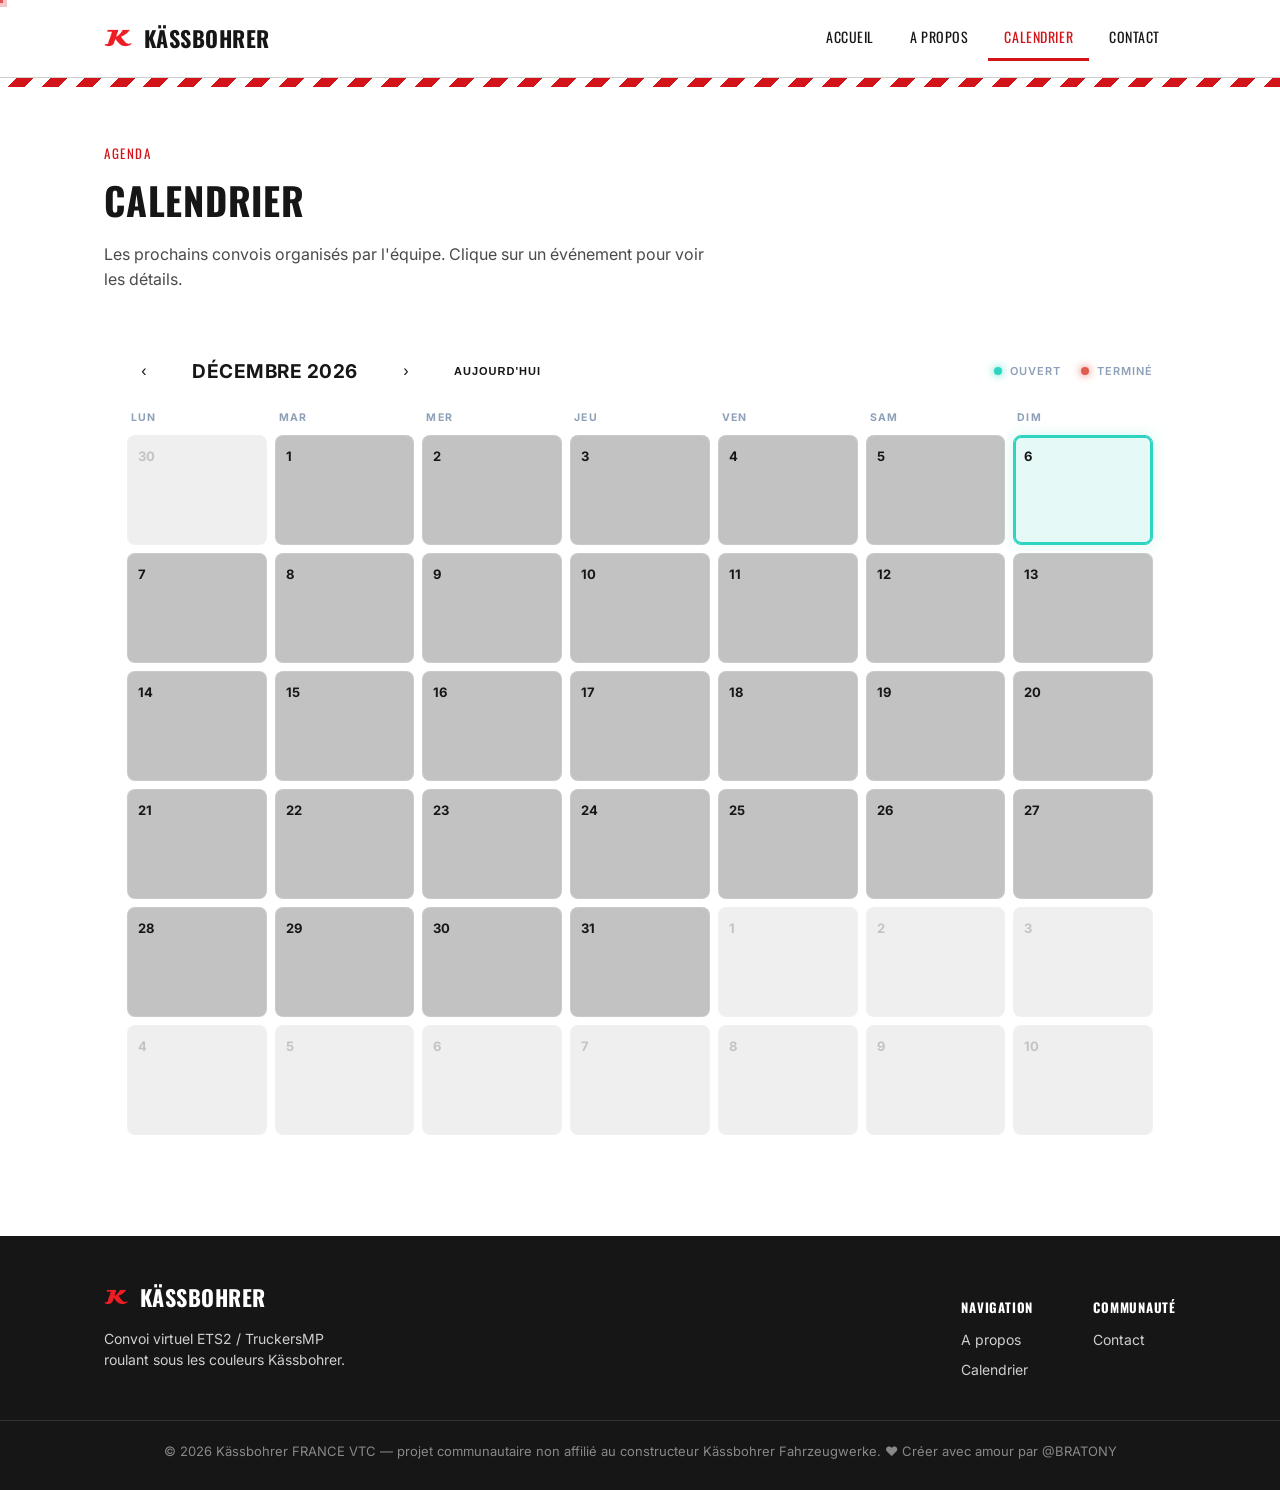
==== commit f2d5dde7: "Update EVENTS_URL to use local events.json" ====
--- a/calendrier.html
+++ b/calendrier.html
@@ -145,8 +145,8 @@
 
   <script>
   (function(){
-    // ⚠️ À modifier : lien RAW de ton events.json sur GitHub
-    var EVENTS_URL = "https://raw.githubusercontent.com/nosix-dev/Kassbohrer/main/events.json?t=" + Date.now();
+    // events.json est à la racine, à côté de calendrier.html
+    var EVENTS_URL = "events.json?t=" + Date.now();
     // ⚠️ À modifier : ton lien d'invitation Discord
     var DISCORD_URL = "https://discord.gg/XXXXXXX";
 
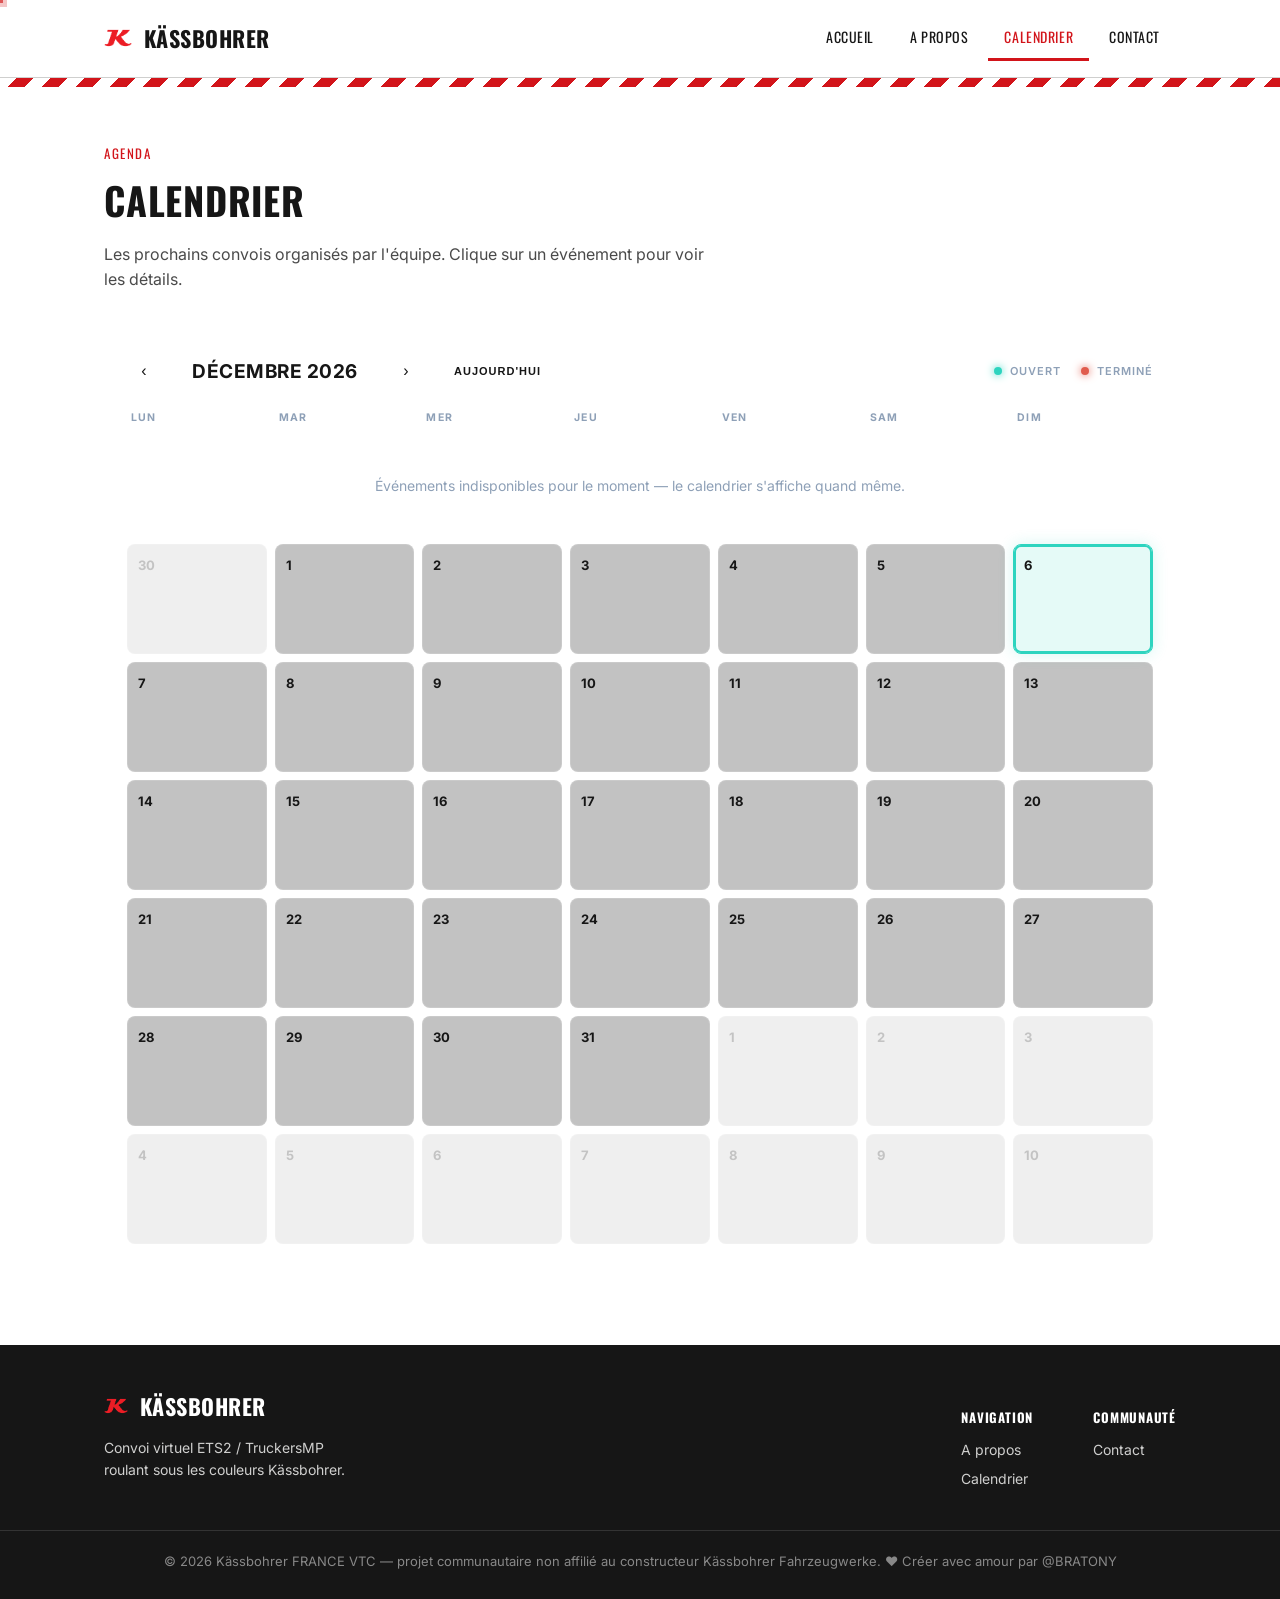
==== commit 23ed5ee2: "Update EVENTS_URL to use GitHub repository link" ====
--- a/calendrier.html
+++ b/calendrier.html
@@ -145,8 +145,8 @@
 
   <script>
   (function(){
-    // events.json est à la racine, à côté de calendrier.html
-    var EVENTS_URL = "events.json?t=" + Date.now();
+    // events.json du repo GitHub (se met à jour sans redéployer le site)
+    var EVENTS_URL = "https://raw.githubusercontent.com/nosix-dev/kassbohrer-vtc/main/events.json?t=" + Date.now();
     // ⚠️ À modifier : ton lien d'invitation Discord
     var DISCORD_URL = "https://discord.gg/XXXXXXX";
 
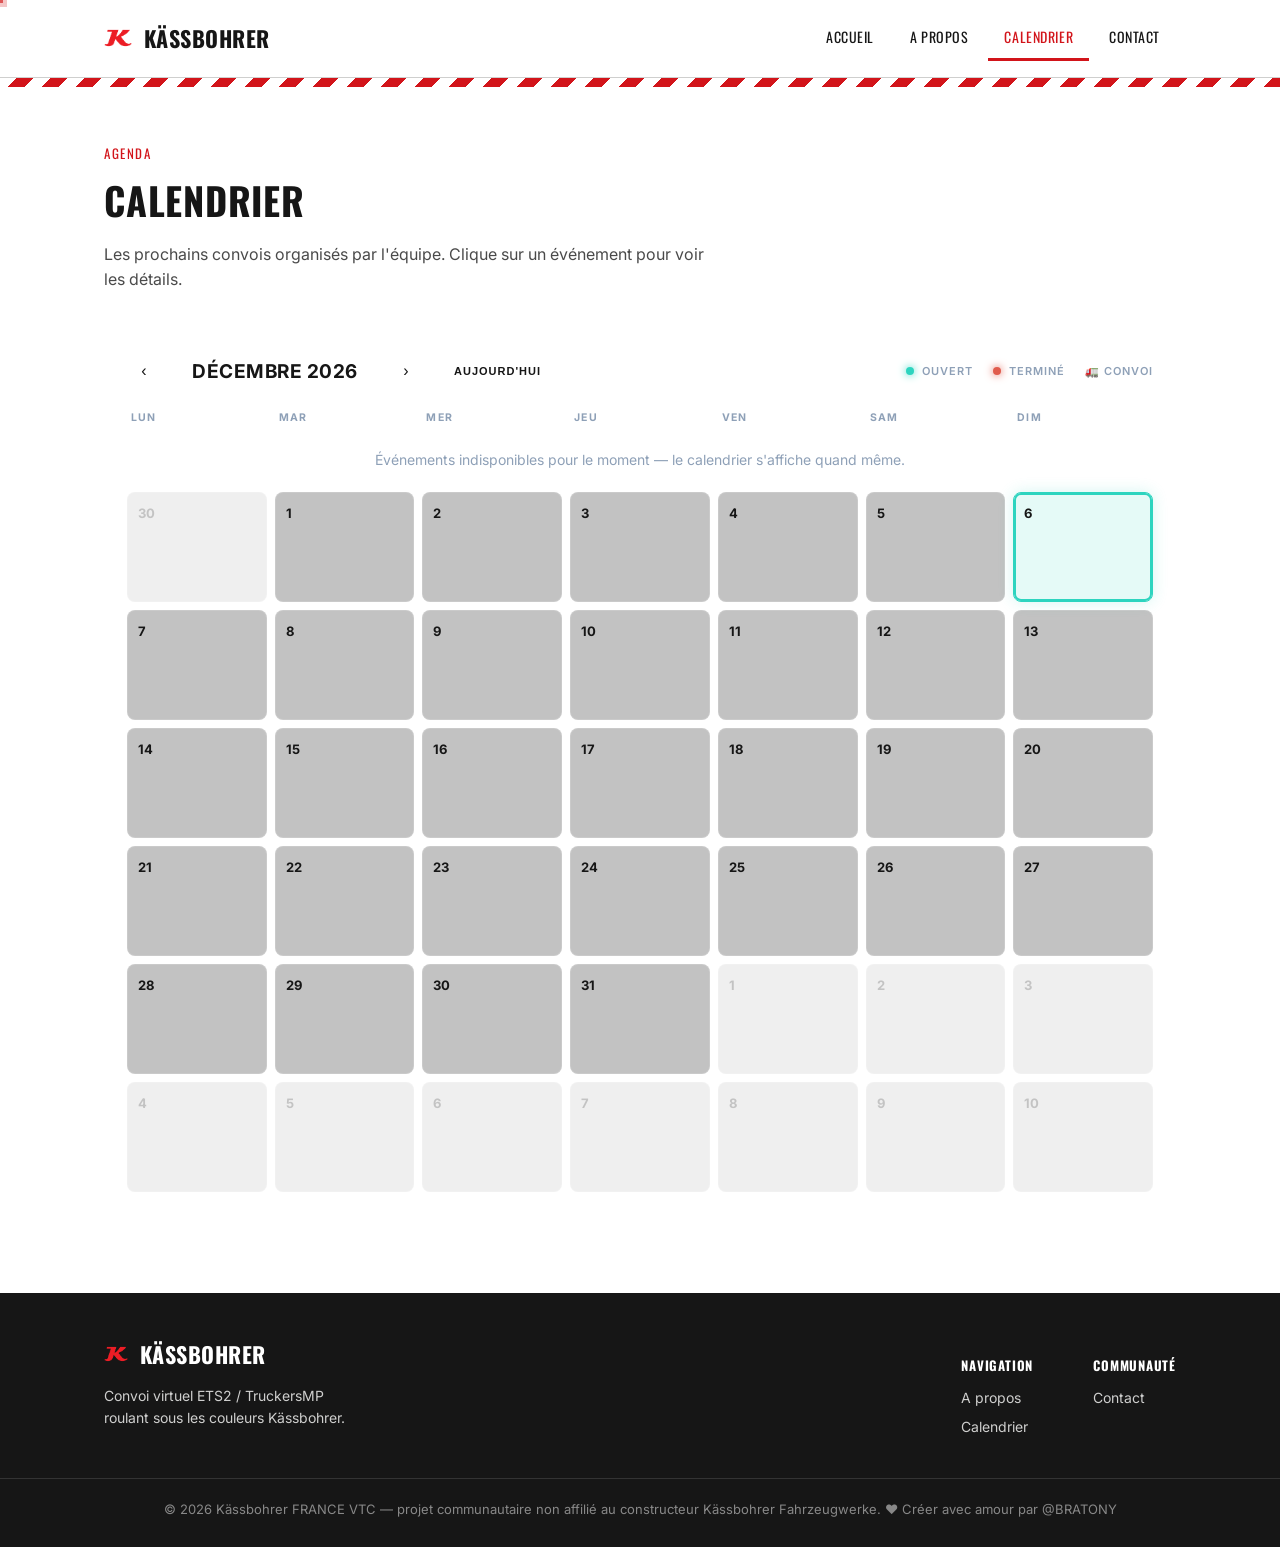
==== commit c63489d4: "Add cursor pointer to calendar cells and event pills" ====
--- a/calendrier.html
+++ b/calendrier.html
@@ -24,7 +24,7 @@
   .cal-dayname { font-size:10.5px; letter-spacing:1.2px; text-transform:uppercase; color:var(--muted,#8ea0b7); padding-left:4px; font-weight:700; }
   .cal-grid { display:grid; grid-template-columns:repeat(7,1fr); gap:8px; }
 
-  .cal-cell { min-height:110px; border-radius:8px; padding:10px; background:rgba(63, 63, 63, 0.315); border:1px solid rgba(255,255,255,.12); display:flex; flex-direction:column; gap:6px; transition: all .2s ease; }
+  .cal-cell { min-height:110px; border-radius:8px; padding:10px; background:rgba(63, 63, 63, 0.315); border:1px solid rgba(255,255,255,.12); display:flex; flex-direction:column; gap:6px; transition: all .2s ease; cursor: pointer; }
   .cal-cell:hover { background: rgba(155, 82, 82, 0.808); border-color: #d42d2d; box-shadow: 0 0 12px rgba(212, 45, 45, 0.3); transform: scale(1.02); }
   .cal-cell.other-month { opacity:.25; }
   .cal-cell.today { border-color:#2dd4bf; background: rgba(45,212,191,.12); box-shadow: 0 0 0 2px #2dd4bf inset, 0 0 15px rgba(45,212,191,.2); font-weight: 700; }
@@ -33,10 +33,13 @@
   .cal-daynum { font-size:13px; font-weight:700; }
   .cal-events { display:flex; flex-direction:column; gap:5px; }
   .cal-event-pill { display:block; cursor:pointer; font-size:10.5px; line-height:1.3; padding:5px 8px; border-radius:5px; background:rgba(255,255,255,.06); font-weight:600; color:inherit; overflow:hidden; text-overflow:ellipsis; white-space:nowrap; border-left:3px solid var(--muted,#8ea0b7); transition:transform .15s ease; }
-  .cal-event-pill:hover { transform:translateX(2px); background:rgba(255,255,255,.12); }
+  .cal-event-pill:hover { transform:translateX(2px); }
   .cal-event-pill.open { border-left-color:#2dd4bf; background:rgba(45,212,191,.15); }
   .cal-event-pill.closed { border-left-color:#e05c4d; opacity:.7; }
+  .cal-event-pill.convoi::before { content:"🚛 "; }
   .cal-loading, .cal-error { text-align:center; padding:40px 20px; color:var(--muted,#8ea0b7); font-size:14px; }
+  .cal-error { grid-column:1/-1; padding:14px; }
+  .cal-loading { grid-column:1/-1; }
   @media (max-width:760px) { .cal-wrap { padding:16px 12px 20px; } .cal-cell { min-height:74px; padding:6px; } .cal-dayname { font-size:9px; } .cal-event-pill { font-size:9px; padding:4px 6px; } .cal-title { font-size:16px; min-width:0; } }
 
   /* Modal détails */
@@ -53,6 +56,7 @@
   .modal-lieu { color:#8ea0b7; margin:0 0 12px; font-size:14px; }
   .modal-description { color:#c9d3e0; font-size:14px; line-height:1.6; background:rgba(255,255,255,.03); padding:12px 16px; border-radius:10px; border-left:3px solid #e2b435; margin-bottom:14px; white-space:pre-wrap; }
   .modal-description.regle { border-left-color:#e05c4d; }
+  .modal-convoi-badge { margin-bottom:14px; padding:12px; background:rgba(226,180,53,.1); border-radius:10px; border-left:3px solid #e2b435; font-size:13px; color:#e2b435; }
   .modal-buttons { display:flex; flex-wrap:wrap; gap:10px; margin-top:8px; }
   .modal-btn { display:inline-block; padding:10px 22px; border-radius:999px; font-weight:700; font-size:14px; background:#e2b435; color:#111; text-decoration:none; transition:opacity .2s ease; }
   .modal-btn:hover { opacity:.85; }
@@ -97,22 +101,14 @@
           <div class="cal-legend">
             <span class="cal-legend-item"><span class="cal-legend-dot open"></span>Ouvert</span>
             <span class="cal-legend-item"><span class="cal-legend-dot closed"></span>Terminé</span>
+            <span class="cal-legend-item">🚛 Convoi</span>
           </div>
         </div>
-
         <div class="cal-daynames">
-          <span class="cal-dayname">Lun</span>
-          <span class="cal-dayname">Mar</span>
-          <span class="cal-dayname">Mer</span>
-          <span class="cal-dayname">Jeu</span>
-          <span class="cal-dayname">Ven</span>
-          <span class="cal-dayname">Sam</span>
-          <span class="cal-dayname">Dim</span>
-        </div>
-
-        <div class="cal-grid" id="cal-grid">
-          <div class="cal-loading">Chargement du calendrier…</div>
-        </div>
+          <span class="cal-dayname">Lun</span><span class="cal-dayname">Mar</span><span class="cal-dayname">Mer</span>
+          <span class="cal-dayname">Jeu</span><span class="cal-dayname">Ven</span><span class="cal-dayname">Sam</span><span class="cal-dayname">Dim</span>
+        </div>
+        <div class="cal-grid" id="cal-grid"><div class="cal-loading">Chargement du calendrier…</div></div>
       </div>
     </div>
   </section>
@@ -143,117 +139,120 @@
   </footer>
   <script src="assets/nav.js"></script>
 
-  <script>
-  (function(){
-    // events.json du repo GitHub (se met à jour sans redéployer le site)
-    var EVENTS_URL = "https://raw.githubusercontent.com/nosix-dev/kassbohrer-vtc/main/events.json?t=" + Date.now();
-    // ⚠️ À modifier : ton lien d'invitation Discord
-    var DISCORD_URL = "https://discord.gg/XXXXXXX";
-
-    var MOIS = ['Janvier','Février','Mars','Avril','Mai','Juin','Juillet','Août','Septembre','Octobre','Novembre','Décembre'];
-    var grid = document.getElementById('cal-grid');
-    var titleEl = document.getElementById('cal-title');
-    if(!grid) return;
-
-    var aujourdhui = new Date(); aujourdhui.setHours(0,0,0,0);
-    var vueAnnee = aujourdhui.getFullYear();
-    var vueMois = aujourdhui.getMonth();
-    var parJour = {}, liste = [];
-    var charge = false;
-
-    function esc(s){ return String(s).replace(/[&<>"']/g, function(c){ return {'&':'&amp;','<':'&lt;','>':'&gt;','"':'&quot;',"'":'&#39;'}[c]; }); }
-    function cle(d){ return d.getFullYear() + '-' + d.getMonth() + '-' + d.getDate(); }
-    function texte(v){ return Array.isArray(v) ? v.map(function(l){ return '• ' + l; }).join('\n') : (v || ''); }
-
-    // "2026-10-25" parsé en date locale (évite le décalage de fuseau)
-    function parseDate(s){
-      if(typeof s === 'string'){
-        var m = s.match(/^(\d{4})-(\d{2})-(\d{2})$/);
-        if(m) return new Date(+m[1], +m[2] - 1, +m[3]);
-      }
-      return new Date(s);
+<script>
+(function(){
+  var EVENTS_URL = "https://raw.githubusercontent.com/nosix-dev/kassbohrer-vtc/main/events.json?t=" + Date.now();
+  var DISCORD_URL = "https://discord.gg/XXXXXXX"; // ⚠️ à remplacer par ton lien d'invitation
+  var MOIS = ['Janvier','Février','Mars','Avril','Mai','Juin','Juillet','Août','Septembre','Octobre','Novembre','Décembre'];
+
+  var grid = document.getElementById('cal-grid');
+  var titleEl = document.getElementById('cal-title');
+  if(!grid) return;
+
+  var aujourdhui = new Date(); aujourdhui.setHours(0,0,0,0);
+  var vueAnnee = aujourdhui.getFullYear(), vueMois = aujourdhui.getMonth();
+  var parJour = {}, liste = [], charge = false;
+
+  function esc(s){
+    return String(s).replace(/[&<>"']/g, function(c){ return {'&':'&amp;','<':'&lt;','>':'&gt;','"':'&quot;',"'":'&#39;'}[c]; });
+  }
+  function cle(d){ return d.getFullYear() + '-' + d.getMonth() + '-' + d.getDate(); }
+  function texte(v){ return Array.isArray(v) ? v.map(function(l){ return '• ' + l; }).join('\n') : (v || ''); }
+  // Convoi = catégorie "Convoi", ou "convoi": true, ou titre qui commence par 🚛
+  function estConvoi(ev){
+    return ev.convoi === true || ev._isConvoi === true
+      || (ev.categorie && String(ev.categorie).toLowerCase() === 'convoi')
+      || (ev.titre && ev.titre.indexOf('🚛 ') === 0);
+  }
+  // "2026-10-25" lu en date locale (évite le décalage de fuseau)
+  function parseDate(s){
+    if(typeof s === 'string'){
+      var m = s.match(/^(\d{4})-(\d{2})-(\d{2})$/);
+      if(m) return new Date(+m[1], +m[2] - 1, +m[3]);
     }
-    function estOuvert(ev){ return parseDate(ev.date) >= aujourdhui; }
-
-    function indexer(events){
-      parJour = {}; liste = [];
-      events.forEach(function(ev){
-        var d = parseDate(ev.date);
-        if(isNaN(d)) return;
-        ev._i = liste.length;
-        liste.push(ev);
-        var k = cle(d);
-        (parJour[k] = parJour[k] || []).push(ev);
-      });
+    return new Date(s);
+  }
+  function estOuvert(ev){ return parseDate(ev.date) >= aujourdhui; }
+
+  function indexer(events){
+    parJour = {}; liste = [];
+    events.forEach(function(ev){
+      var d = parseDate(ev.date);
+      if(isNaN(d)) return;
+      ev._i = liste.length;
+      liste.push(ev);
+      var k = cle(d);
+      (parJour[k] = parJour[k] || []).push(ev);
+    });
+  }
+
+  window.handleEventClick = function(i){
+    var ev = liste[i];
+    if(!ev) return;
+    var desc = texte(ev.description), regle = texte(ev['règlement']);
+    var d = parseDate(ev.date);
+    var dateFr = isNaN(d) ? '' : d.toLocaleDateString('fr-FR');
+    var overlay = document.createElement('div');
+    overlay.className = 'modal-overlay';
+    overlay.innerHTML =
+      '<div class="modal-content">'
+      + '<button class="modal-close" aria-label="Fermer">✕</button>'
+      + (ev.image ? '<img src="' + esc(ev.image) + '" class="modal-image" alt="">' : '')
+      + '<h2 class="modal-title">' + esc(ev.titre || 'Événement') + '</h2>'
+      + '<div class="modal-tags">'
+      + (ev.categorie ? '<span class="modal-tag">' + esc(ev.categorie) + '</span>' : '')
+      + (dateFr ? '<span class="modal-tag-date">📅 ' + esc(dateFr) + '</span>' : '')
+      + (ev.heure ? '<span class="modal-tag-date">🕒 ' + esc(ev.heure) + '</span>' : '')
+      + '</div>'
+      + (ev.lieu ? '<p class="modal-lieu">📍 ' + esc(ev.lieu) + '</p>' : '')
+      + (desc ? '<div class="modal-description">' + esc(desc) + '</div>' : '')
+      + (regle ? '<div class="modal-description regle"><strong>Règlement :</strong>\n' + esc(regle) + '</div>' : '')
+      + (estConvoi(ev) ? '<div class="modal-convoi-badge">🚛 Convoi organisé par Kässbohrer</div>' : '')
+      + '<div class="modal-buttons">'
+      + (ev.lienHaulmp ? '<a href="' + esc(ev.lienHaulmp) + '" target="_blank" rel="noopener" class="modal-btn">🔗 HaulMP</a>' : '')
+      + (ev.lien ? '<a href="' + esc(ev.lien) + '" target="_blank" rel="noopener" class="modal-btn">🔗 TrucksBook</a>' : '')
+      + '<a href="' + DISCORD_URL + '" target="_blank" rel="noopener" class="modal-btn modal-btn-discord">💬 Discord</a>'
+      + '</div></div>';
+    document.body.appendChild(overlay);
+    function fermer(){ overlay.remove(); document.removeEventListener('keydown', onKey); }
+    function onKey(e){ if(e.key === 'Escape') fermer(); }
+    document.addEventListener('keydown', onKey);
+    overlay.addEventListener('click', function(e){
+      if(e.target === overlay || e.target.classList.contains('modal-close')) fermer();
+    });
+  };
+
+  function rendre(){
+    titleEl.textContent = MOIS[vueMois] + ' ' + vueAnnee;
+    var decalage = (new Date(vueAnnee, vueMois, 1).getDay() + 6) % 7;
+    var html = charge ? '' : '<div class="cal-error">Événements indisponibles pour le moment — le calendrier s\'affiche quand même.</div>';
+    for(var i = 0; i < 42; i++){
+      var jour = new Date(vueAnnee, vueMois, 1 - decalage + i);
+      var evs = parJour[cle(jour)] || [];
+      var c = 'cal-cell';
+      if(jour.getMonth() !== vueMois) c += ' other-month';
+      if(jour.getTime() === aujourdhui.getTime()) c += ' today';
+      if(evs.some(estOuvert)) c += ' has-open';
+      else if(evs.length) c += ' has-closed';
+      var pills = evs.length ? '<div class="cal-events">' + evs.map(function(ev){
+        var k = 'cal-event-pill ' + (estOuvert(ev) ? 'open' : 'closed') + (estConvoi(ev) ? ' convoi' : '');
+        return '<span class="' + k + '" title="Voir les détails" onclick="handleEventClick(' + ev._i + ')">' + esc(ev.titre || 'Événement') + '</span>';
+      }).join('') + '</div>' : '';
+      html += '<div class="' + c + '"><span class="cal-daynum">' + jour.getDate() + '</span>' + pills + '</div>';
     }
-
-    window.handleEventClick = function(i){
-      var ev = liste[i];
-      if(!ev) return;
-      var desc = texte(ev.description), regle = texte(ev['règlement']);
-      var d = parseDate(ev.date);
-      var dateFr = isNaN(d) ? '' : d.toLocaleDateString('fr-FR', { weekday:'long', day:'numeric', month:'long', year:'numeric' });
-      var overlay = document.createElement('div');
-      overlay.className = 'modal-overlay';
-      overlay.innerHTML =
-        '<div class="modal-content">'
-        + '<button class="modal-close" aria-label="Fermer">✕</button>'
-        + (ev.image ? '<img src="' + esc(ev.image) + '" class="modal-image" alt="">' : '')
-        + '<h2 class="modal-title">' + esc(ev.titre || 'Événement') + '</h2>'
-        + '<div class="modal-tags">'
-        + (ev.categorie ? '<span class="modal-tag">' + esc(ev.categorie) + '</span>' : '')
-        + (dateFr ? '<span class="modal-tag-date">📅 ' + esc(dateFr) + '</span>' : '')
-        + (ev.heure ? '<span class="modal-tag-date">🕒 ' + esc(ev.heure) + '</span>' : '')
-        + '</div>'
-        + (ev.lieu ? '<p class="modal-lieu">📍 ' + esc(ev.lieu) + '</p>' : '')
-        + (desc ? '<div class="modal-description">' + esc(desc) + '</div>' : '')
-        + (regle ? '<div class="modal-description regle"><strong>Règlement :</strong>\n' + esc(regle) + '</div>' : '')
-        + '<div class="modal-buttons">'
-        + (ev.lienHaulmp ? '<a href="' + esc(ev.lienHaulmp) + '" target="_blank" rel="noopener" class="modal-btn">🔗 HaulMP</a>' : '')
-        + (ev.lien ? '<a href="' + esc(ev.lien) + '" target="_blank" rel="noopener" class="modal-btn">🔗 TrucksBook</a>' : '')
-        + '<a href="' + DISCORD_URL + '" target="_blank" rel="noopener" class="modal-btn modal-btn-discord">💬 Discord</a>'
-        + '</div></div>';
-      document.body.appendChild(overlay);
-      function fermer(){ overlay.remove(); document.removeEventListener('keydown', onKey); }
-      function onKey(e){ if(e.key === 'Escape') fermer(); }
-      document.addEventListener('keydown', onKey);
-      overlay.addEventListener('click', function(e){
-        if(e.target === overlay || e.target.classList.contains('modal-close')) fermer();
-      });
-    };
-
-    function rendre(){
-      titleEl.textContent = MOIS[vueMois] + ' ' + vueAnnee;
-      var decalage = (new Date(vueAnnee, vueMois, 1).getDay() + 6) % 7;
-      var html = '';
-      for(var i = 0; i < 42; i++){
-        var jour = new Date(vueAnnee, vueMois, 1 - decalage + i);
-        var evs = parJour[cle(jour)] || [];
-        var c = 'cal-cell';
-        if(jour.getMonth() !== vueMois) c += ' other-month';
-        if(jour.getTime() === aujourdhui.getTime()) c += ' today';
-        if(evs.some(estOuvert)) c += ' has-open';
-        else if(evs.length) c += ' has-closed';
-        var pills = evs.length ? '<div class="cal-events">' + evs.map(function(ev){
-          var k = 'cal-event-pill ' + (estOuvert(ev) ? 'open' : 'closed');
-          return '<span class="' + k + '" title="Voir les détails" onclick="handleEventClick(' + ev._i + ')">' + esc(ev.titre || 'Événement') + '</span>';
-        }).join('') + '</div>' : '';
-        html += '<div class="' + c + '"><span class="cal-daynum">' + jour.getDate() + '</span>' + pills + '</div>';
-      }
-      if(!charge) html = '<div class="cal-error" style="grid-column:1/-1;">Événements indisponibles pour le moment — le calendrier s\'affiche quand même.</div>' + html;
-      grid.innerHTML = html;
-    }
-
-    document.getElementById('cal-prev').addEventListener('click', function(){ if(--vueMois < 0){ vueMois = 11; vueAnnee--; } rendre(); });
-    document.getElementById('cal-next').addEventListener('click', function(){ if(++vueMois > 11){ vueMois = 0; vueAnnee++; } rendre(); });
-    document.getElementById('cal-today').addEventListener('click', function(){ vueAnnee = aujourdhui.getFullYear(); vueMois = aujourdhui.getMonth(); rendre(); });
-
-    fetch(EVENTS_URL, { cache: 'no-store' })
-      .then(function(r){ if(!r.ok) throw new Error('HTTP ' + r.status); return r.json(); })
-      .then(function(events){ indexer(Array.isArray(events) ? events : []); charge = true; })
-      .catch(function(err){ console.warn('[calendrier]', err.message); indexer([]); charge = false; })
-      .then(rendre);
-  })();
-  </script>
+    grid.innerHTML = html;
+  }
+
+  document.getElementById('cal-prev').addEventListener('click', function(){ if(--vueMois < 0){ vueMois = 11; vueAnnee--; } rendre(); });
+  document.getElementById('cal-next').addEventListener('click', function(){ if(++vueMois > 11){ vueMois = 0; vueAnnee++; } rendre(); });
+  document.getElementById('cal-today').addEventListener('click', function(){ vueAnnee = aujourdhui.getFullYear(); vueMois = aujourdhui.getMonth(); rendre(); });
+
+  fetch(EVENTS_URL, { cache: 'no-store' })
+    .then(function(r){ if(!r.ok) throw new Error('HTTP ' + r.status); return r.json(); })
+    .then(function(events){ indexer(Array.isArray(events) ? events : []); charge = true; })
+    .catch(function(err){ console.warn('[calendrier]', err.message); indexer([]); charge = false; })
+    .then(rendre);
+})();
+</script>
 </body>
 </html>
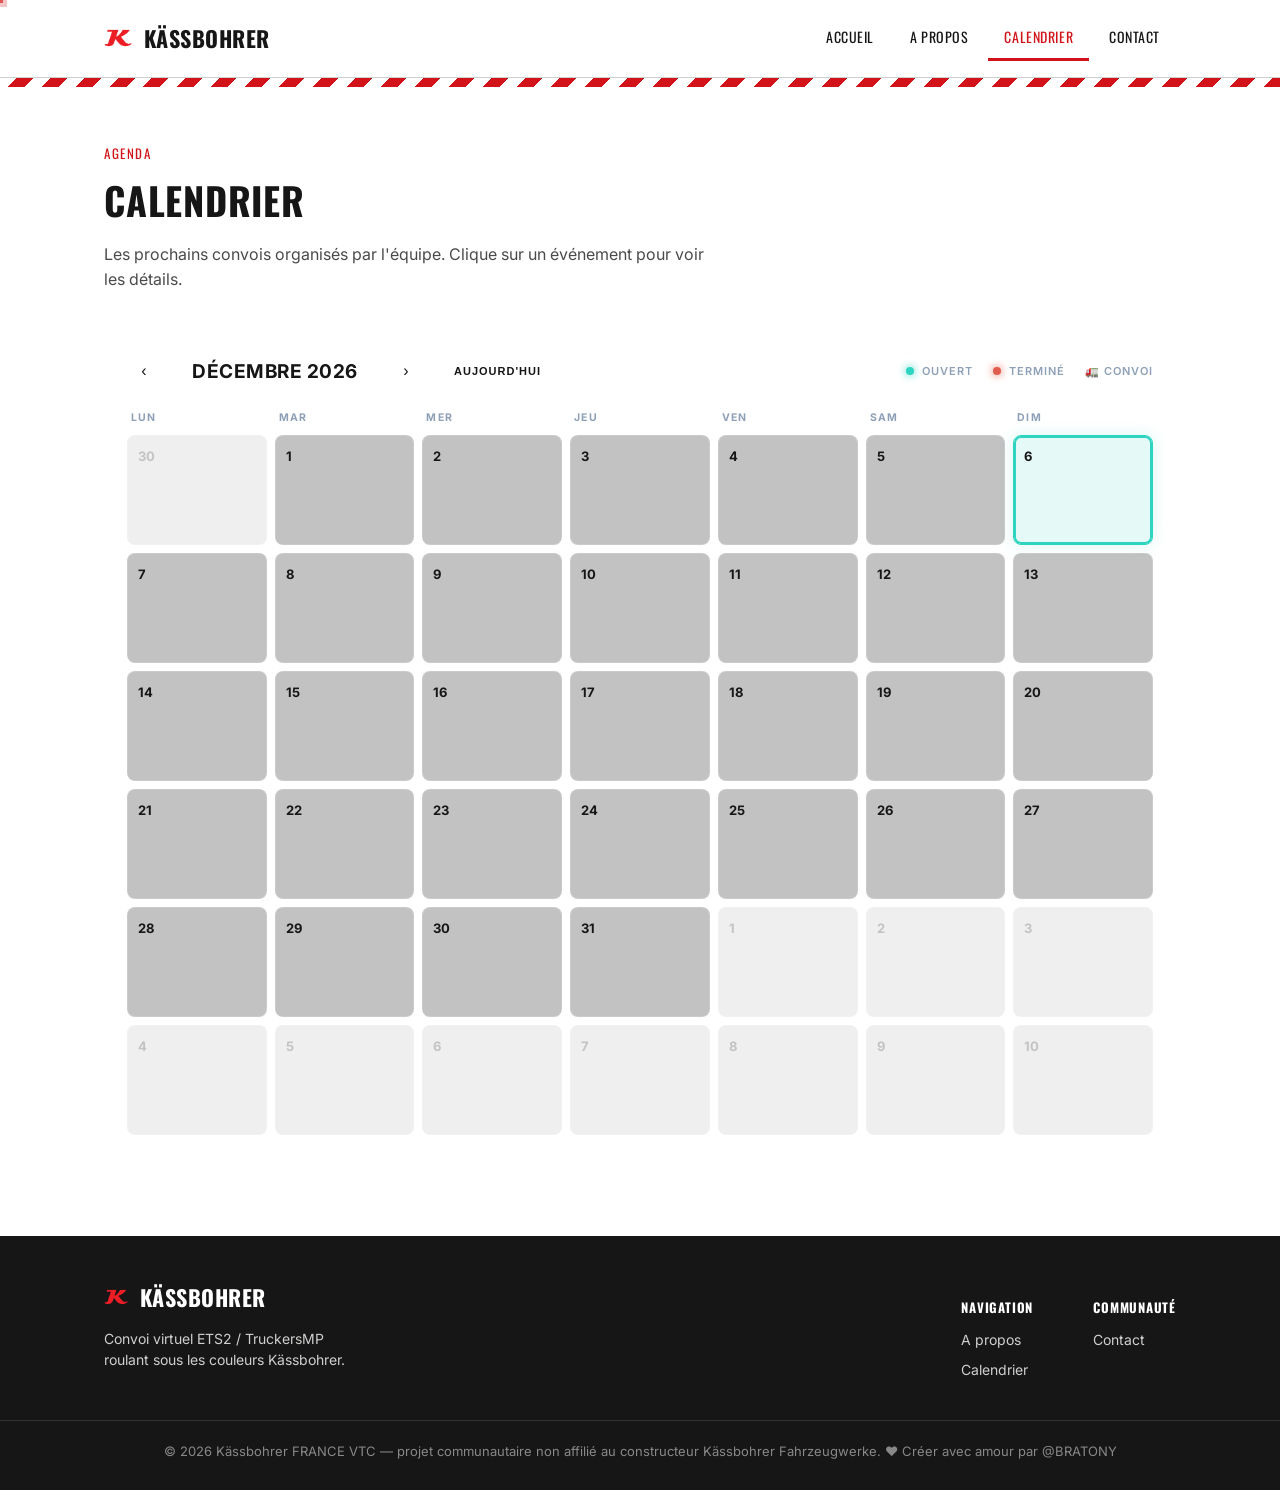
==== commit 707235f1: "Refactor event fetching logic in calendrier.html" ====
--- a/calendrier.html
+++ b/calendrier.html
@@ -141,7 +141,14 @@
 
 <script>
 (function(){
-  var EVENTS_URL = "https://raw.githubusercontent.com/nosix-dev/kassbohrer-vtc/main/events.json?t=" + Date.now();
+  // 1) events.json du site (même repo, redéployé automatiquement par Cloudflare Pages)
+  // 2) en secours : le fichier raw GitHub
+  var EVENTS_URLS = [
+    "/events.json?t=" + Date.now(),
+    "https://raw.githubusercontent.com/nosix-dev/kassbohrer-vtc/main/events.json?t=" + Date.now(),
+    "https://cdn.jsdelivr.net/gh/nosix-dev/kassbohrer-vtc@main/events.json?t=" + Date.now()
+  ];
+  var erreurs = [];
   var DISCORD_URL = "https://discord.gg/XXXXXXX"; // ⚠️ à remplacer par ton lien d'invitation
   var MOIS = ['Janvier','Février','Mars','Avril','Mai','Juin','Juillet','Août','Septembre','Octobre','Novembre','Décembre'];
 
@@ -225,7 +232,8 @@
   function rendre(){
     titleEl.textContent = MOIS[vueMois] + ' ' + vueAnnee;
     var decalage = (new Date(vueAnnee, vueMois, 1).getDay() + 6) % 7;
-    var html = charge ? '' : '<div class="cal-error">Événements indisponibles pour le moment — le calendrier s\'affiche quand même.</div>';
+    var html = charge ? '' : '<div class="cal-error">Événements indisponibles pour le moment — le calendrier s\'affiche quand même.'
+      + (erreurs.length ? '<br><small style="opacity:.7;word-break:break-all;">' + esc(erreurs.join(' | ')) + '</small>' : '') + '</div>';
     for(var i = 0; i < 42; i++){
       var jour = new Date(vueAnnee, vueMois, 1 - decalage + i);
       var evs = parJour[cle(jour)] || [];
@@ -247,8 +255,18 @@
   document.getElementById('cal-next').addEventListener('click', function(){ if(++vueMois > 11){ vueMois = 0; vueAnnee++; } rendre(); });
   document.getElementById('cal-today').addEventListener('click', function(){ vueAnnee = aujourdhui.getFullYear(); vueMois = aujourdhui.getMonth(); rendre(); });
 
-  fetch(EVENTS_URL, { cache: 'no-store' })
-    .then(function(r){ if(!r.ok) throw new Error('HTTP ' + r.status); return r.json(); })
+  function chargerJson(i){
+    return fetch(EVENTS_URLS[i], { cache: 'no-store' })
+      .then(function(r){ if(!r.ok) throw new Error('HTTP ' + r.status); return r.json(); })
+      .catch(function(err){
+        console.warn('[calendrier] échec ' + EVENTS_URLS[i], err.message);
+        erreurs.push(EVENTS_URLS[i].split('?')[0] + ' → ' + err.message);
+        if(i + 1 < EVENTS_URLS.length) return chargerJson(i + 1);
+        throw err;
+      });
+  }
+
+  chargerJson(0)
     .then(function(events){ indexer(Array.isArray(events) ? events : []); charge = true; })
     .catch(function(err){ console.warn('[calendrier]', err.message); indexer([]); charge = false; })
     .then(rendre);
